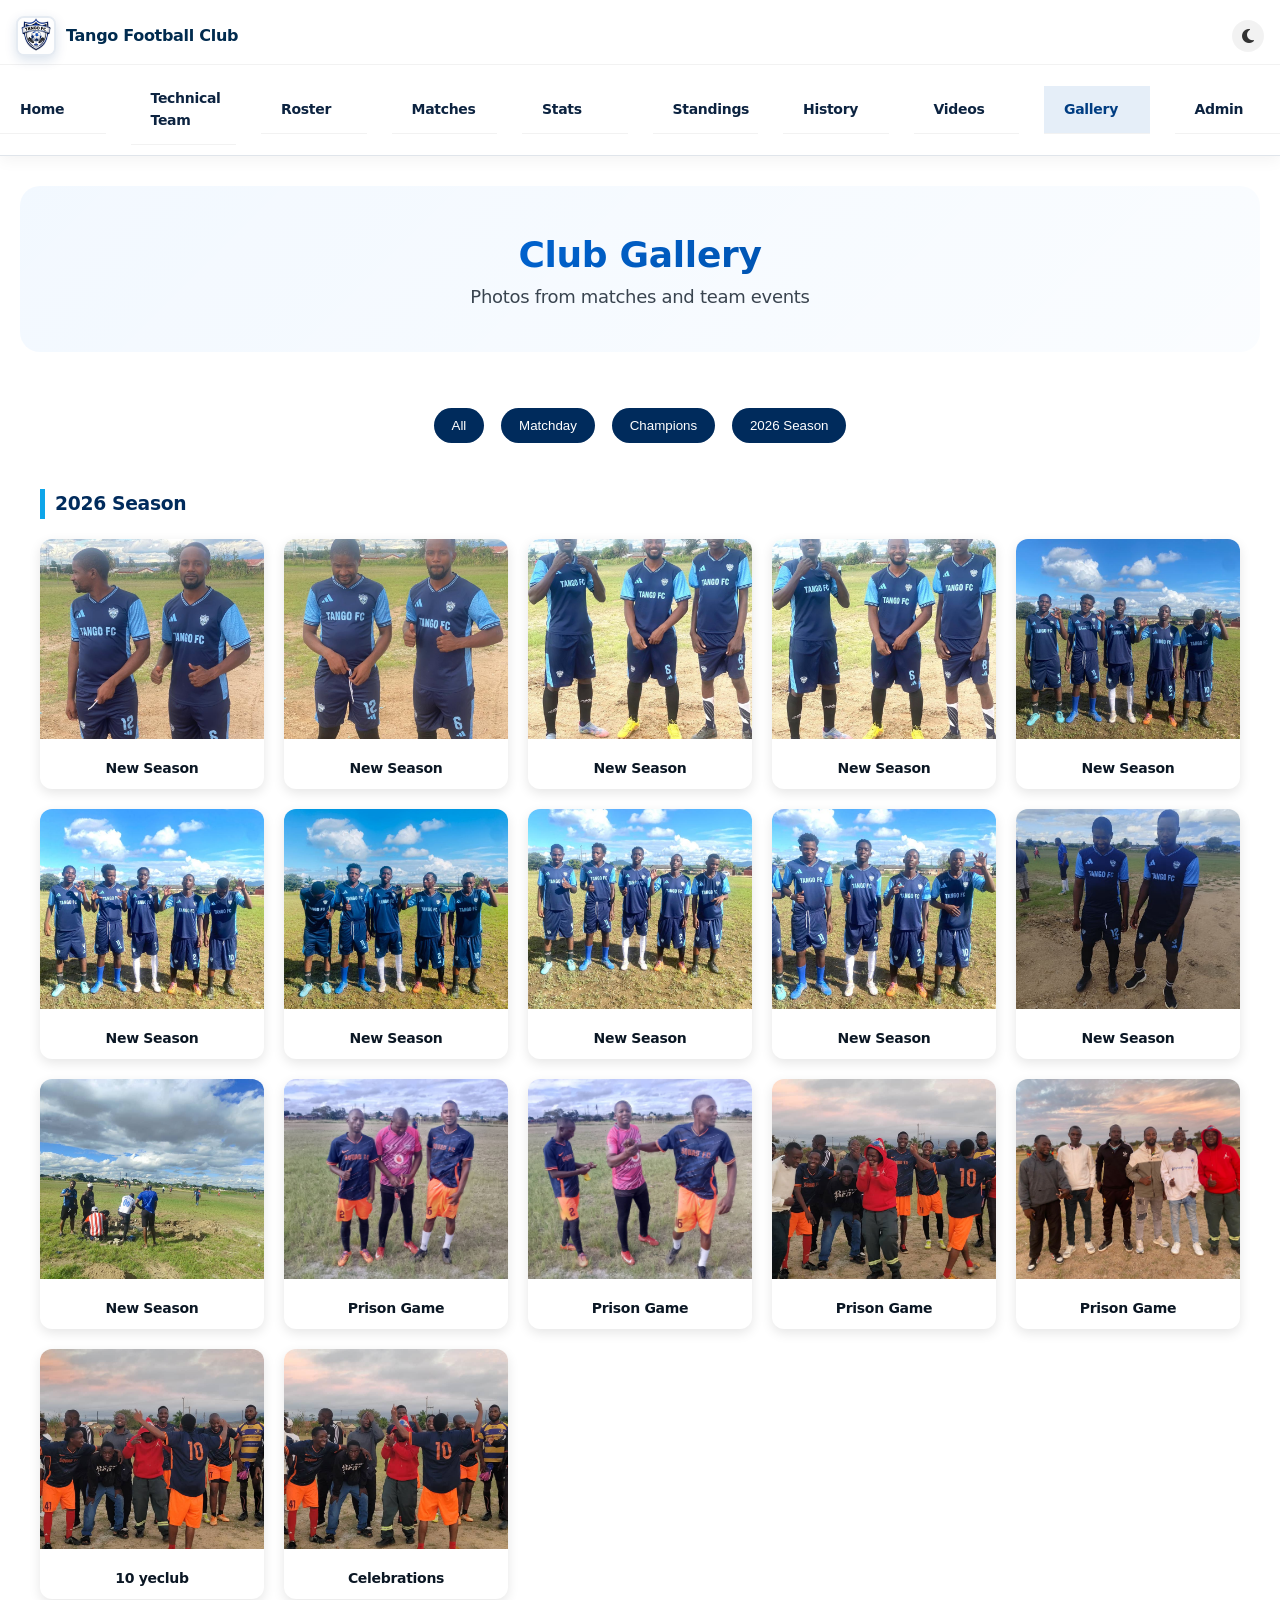
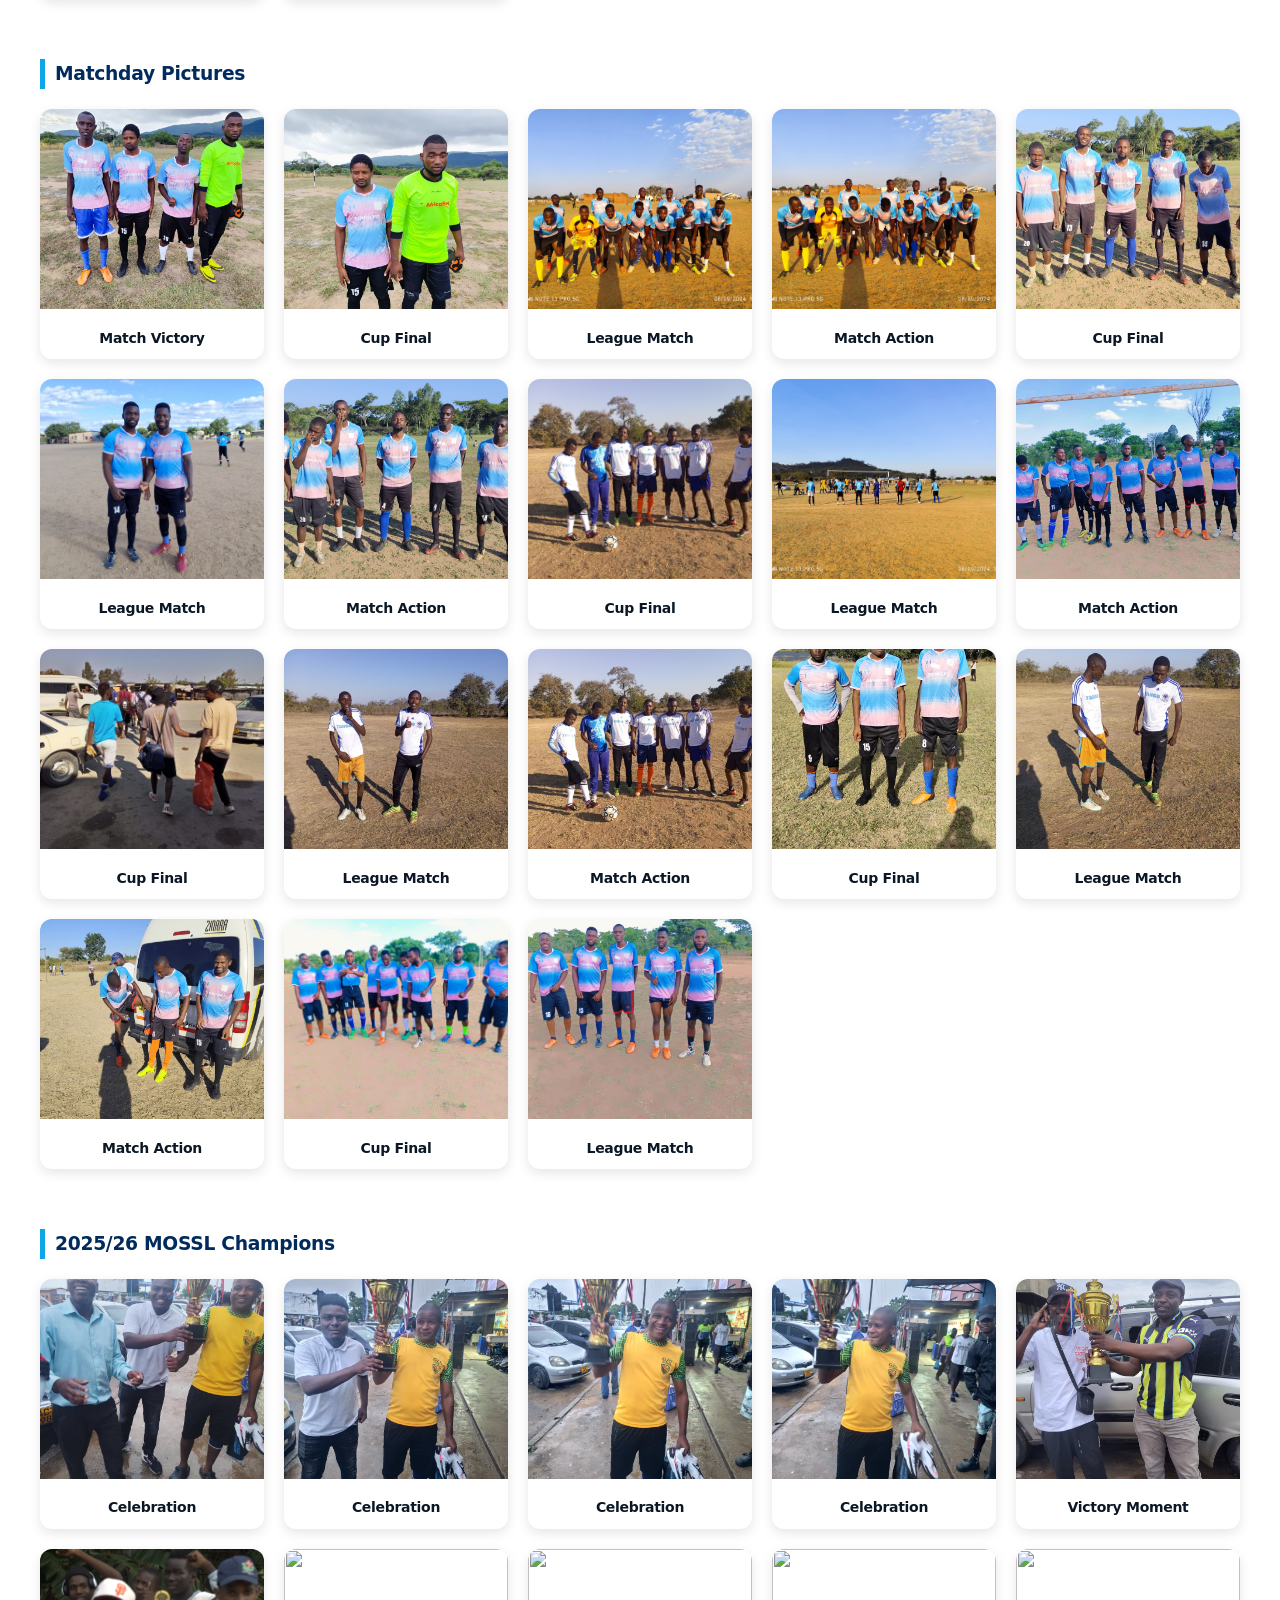
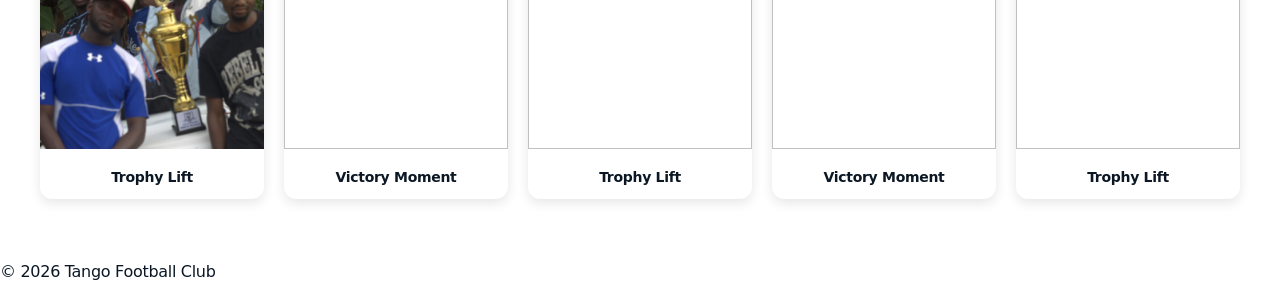
==== app/src/main/assets/gallery.html @ 0b10903d "add" ====
<!DOCTYPE html>
<html lang="en">
<head>
    <meta charset="UTF-8">
    <meta name="viewport" content="width=device-width, initial-scale=1.0, maximum-scale=1.0, user-scalable=no">
    <title>Gallery - Tango Football Club</title>
    <link rel="stylesheet" href="css/gallery.css">
    <link rel="stylesheet" href="https://cdnjs.cloudflare.com/ajax/libs/font-awesome/6.5.0/css/all.min.css">
</head>

<body>

<header>
    <div class="header-top">
        <div class="header-brand">
            <img src="images/tangoforces.jpg" alt="Tango Forces Logo" class="header-logo">
            <h1>Tango Football Club</h1>
        </div>
        <div class="header-actions">
            <button id="themeToggle" class="theme-btn" aria-label="Toggle Theme">
                <i class="fas fa-moon"></i>
            </button>
            <button class="mobile-menu-btn" id="mobileMenu">
                <i class="fas fa-bars"></i>
                <span>Menu</span>
            </button>
        </div>
    </div>

    <nav>
        <ul class="nav-links">
            <li><a href="index.html">Home</a></li>
            <li><a href="technical-team.html">Technical Team</a></li>
            <li><a href="roster.html">Roster</a></li>
            <li><a href="matches.html">Matches</a></li>
            <li><a href="stats.html">Stats</a></li>
            <li><a href="league-standings.html">Standings</a></li>
            <li><a href="history.html">History</a></li>
            <li><a href="videos.html">Videos</a></li>
            <li><a href="gallery.html" class="active">Gallery</a></li>
            <li><a href="admin.html">Admin</a></li>
        </ul>
    </nav>
</header>

<main>

    <!-- HERO SECTION (Matches Videos Style) -->
    <section class="page-hero">
        <h2>Club Gallery</h2>
        <p>Photos from matches and team events</p>
    </section>

    <!-- FILTER BUTTONS -->
    <div class="gallery-filters">
        <button onclick="filterGallery('all')">All</button>
        <button onclick="filterGallery('matchday')">Matchday</button>
        <button onclick="filterGallery('champions')">Champions</button>
        <button class="active" onclick="filterGallery('newseason')">2026 Season</button>
    </div>

    <!-- GALLERY -->
    <div class="gallery-container">

        <div class="subsection">
            <h3>2026 Season</h3>
            <div class="gallery-grid" id="newseasonPicturesGrid"></div>
        </div>

        <div class="subsection">
            <h3>Matchday Pictures</h3>
            <div class="gallery-grid" id="matchdayPicturesGrid"></div>
        </div>

        <div class="subsection">
            <h3>2025/26 MOSSL Champions</h3>
            <div class="gallery-grid" id="celebrationsPicturesGrid"></div>
        </div>

       

    </div>

    <!-- LIGHTBOX -->
    <div id="lightbox" class="lightbox">
        <span class="close-btn" onclick="closeLightbox()">✖</span>
        <img id="lightboxImage">
    </div>

</main>

<footer>
    <p>&copy; 2026 Tango Football Club</p>
</footer>

<script src="js/gallery.js"></script>
<script src="js/theme.js"></script>

</body>
</html>
---- app/src/main/assets/css/gallery.css ----
===== OFFLINE FONTS ===== */

/* INTER */
@font-face {
    font-family: 'Inter';
    src: url('assets/fonts/Inter-Regular.otf') format('opentype');
    font-weight: 400;
    font-style: normal;
    font-display: swap;
}

@font-face {
    font-family: 'Inter';
    src: url('assets/fonts/Inter-SemiBold.otf') format('opentype');
    font-weight: 600;
    font-style: normal;
    font-display: swap;
}

@font-face {
    font-family: 'Inter';
    src: url('assets/fonts/Inter-Bold.otf') format('opentype');
    font-weight: 700;
    font-style: normal;
    font-display: swap;
}

/* MONTSERRAT */
@font-face {
    font-family: 'Montserrat';
    src: url('assets/fonts/Montserrat-SemiBold.otf') format('opentype');
    font-weight: 600;
    font-style: normal;
    font-display: swap;
}

@font-face {
    font-family: 'Montserrat';
    src: url('assets/fonts/Montserrat-Bold.otf') format('opentype');
    font-weight: 700;
    font-style: normal;
    font-display: swap;
}
@import url("style.css");

:root {
    --font-base: 'Inter', system-ui, -apple-system, BlinkMacSystemFont, 'Segoe UI', sans-serif;
    --font-heading: 'Montserrat', system-ui, -apple-system, BlinkMacSystemFont, 'Segoe UI', sans-serif;

    --primary: #002b5c;
    --accent: #0ea5e9;
    --background: #ffffff;

    --header-bg: rgba(0, 43, 92, 0.95);
    --header-text: #ffffff;
    --nav-hover: rgba(14, 165, 233, 0.2);
}

/* DARK MODE */

body.dark-mode {
    --bg-color: #0f172a;
    --text-color: #f1f5f9;
    --card-bg: #1e293b;
    --goal-color: #22c55e;
    --yellow-card: #facc15;
    --red-card: #ef4444;
}

:root[data-theme="light"] {
    --bg-color: #ffffff;
    --text-color: #0b1724;
    --card-bg: #ffffff;
    --header-bg: #002b4f;
    --header-text: #ffffff;
    --nav-hover: #001f3a;
    --secondary-bg: #f0f4f8;
}

:root[data-theme="dark"] {
    --bg-color: #0b0f14;
    --text-color: #e6eef6;
    --card-bg: #0f1720;
    --header-bg: #00131f;
    --header-text: #e6eef6;
    --nav-hover: #003a66;
    --secondary-bg: #0b1220;
}

* {
    box-sizing: border-box;
    margin: 0;
    padding: 0;
}


/* ===============================
   HEADER + NAV (FIXED)
=================================*/
/* ========== HEADER / NAVIGATION ========== */
header {
    position: sticky;
    z-index: 1000;
    top: 0;
    background-color: #ffffff;
    color: #0c2340;
    border-bottom: 1px solid rgba(0, 45, 90, 0.12);
    box-shadow: 0 4px 15px rgba(0, 0, 0, 0.05);
    padding-top: max(8px, env(safe-area-inset-top));
}
nav {
    width: 100%;
}

[data-theme="dark"] header {
    background-color: var(--header-bg);
    color: var(--header-text);
}

.header-top {
    display: flex;
    justify-content: space-between;
    width: 100%;
    max-width: 1300px;
    margin: 0 auto;
    padding: 8px 16px;
    gap: 12px;
}

.header-brand {
    display: flex;
    align-items: center;
    gap: 10px;
}

.header-logo {
    width: 40px;
    height: 40px;
    border-radius: 8px;
    object-fit: cover;
    box-shadow: 0 4px 12px rgba(0, 61, 130, 0.15);
    border: 2px solid rgba(0, 61, 130, 0.1);
}

.header-top h1 {
    font-size: 16px;
    font-weight: 700;
    color: #002b4f;
    margin: 0;
}

[data-theme="dark"] .header-top h1 {
    color: #ffffff;
}

.header-actions {
    display: flex;
    align-items: center;
    gap: 8px;
}

/* Mobile Menu Button */
.mobile-menu-btn {
    display: none;
    background: #003d82;
    color: #fff;
    border: none;
    padding: 6px 10px;
    border-radius: 6px;
    cursor: pointer;
    font-size: 18px;
}

.mobile-menu-btn span {
    font-size: 12px;
    font-weight: 600;
    font-family: var(--font-heading);
}

.mobile-menu-btn:hover {
    background: #005cb8;
}

/* Navigation Links */
nav {
    width: 100%;
    background: #ffffff;
    border-top: 1px solid rgba(0,0,0,0.05);
}

[data-theme="dark"] nav {
    background: var(--header-bg);
}

.nav-links {
    display: flex;
        justify-content: center;
        align-items: center;
        gap: 25px;
        list-style: none;
        padding: 10px 0;
        margin: 0;
    }

.nav-links.show {
    display: flex;
}

.nav-links li {
    width: 100%;
    border-bottom: 1px solid rgba(0,0,0,0.05);
}

.nav-links li a {
    text-decoration: none;
    color: #0c2340;
    padding: 12px 20px;
    display: block;
    font-size: 14px;
    font-weight: 600;
    transition: all 0.2s ease;
}

[data-theme="dark"] .nav-links li a {
    color: #e6eef6;
}

.nav-links li a:hover,
.nav-links li a.active {
    background: rgba(0, 92, 184, 0.1);
    color: #003d82;
}

[data-theme="dark"] .nav-links li a:hover,
[data-theme="dark"] .nav-links li a.active {
    background: var(--nav-hover);
    color: #ffffff;
}

/* Theme Toggle Button */
.theme-btn {
    background: rgba(0, 0, 0, 0.05);
    border: none;
    color: #333;
    padding: 6px;
    border-radius: 50%;
    cursor: pointer;
    font-size: 1rem;
    transition: all 0.3s ease;
    display: flex;
    align-items: center;
    justify-content: center;
    width: 32px;
    height: 32px;
}

[data-theme="dark"] .theme-btn {
    color: white;
    background: rgba(255, 255, 255, 0.1);
}
body {
    font-family: var(--font-base);
    line-height: 1.6;
    text-rendering: optimizeLegibility;
    -webkit-font-smoothing: antialiased;

    transition: background-color 0.3s, color 0.3s;
    letter-spacing: -0.3px;

    color: var(--text-color);
    background-color: var(--bg-color);
}

h1, h2, h3, h4, h5, h6 {
    font-family: var(--font-heading);
}
/* ===============================
   PAGE HERO
=================================*/


/* ===============================
   PAGE HERO
=================================*/

.page-hero {
    margin: 30px 20px 50px 20px;
    padding: 40px 20px;

    text-align: center;

    border-radius: 20px;
    background: linear-gradient(135deg, rgba( 0, 123, 255, 0.05) 0%, rgba( 0, 123, 255, 0.02) 100%);
}

.page-hero h2 {
    font-size: 36px;
    font-weight: 700;

    background: linear-gradient(135deg, #007aff, #003d82);
    -webkit-background-clip: text;
    -webkit-text-fill-color: transparent;
}
.page-hero p {
    font-size: 18px;
    font-weight: 500;

    opacity: 0.8;
    color: var(--text-color);
}

/* ===============================
   FILTER BUTTONS
=================================*/

.gallery-filters {
    text-align: center;
    margin: 20px 0 40px;
}

.gallery-filters button {
    background: var(--primary);
    color: white;
    border: none;
    padding: 10px 18px;
    margin: 6px;
    border-radius: 25px;
    cursor: pointer;
    transition: 0.3s ease;
}

.gallery-filters button:hover,
.gallery-filters button.active {
    background: var(--accent);
}

/* ===============================
   GALLERY GRID
=================================*/

.gallery-container {
    width: 95%;
    max-width: 1200px;
    margin: auto;
}

.subsection {
    margin-bottom: 60px;
}

.subsection h3 {
    border-left: 5px solid var(--accent);
    padding-left: 10px;
    margin-bottom: 20px;
    color: var(--primary);
}

.gallery-grid {
    display: grid;
    grid-template-columns: repeat(auto-fill, minmax(220px, 1fr));
    gap: 20px;
}

/* ===============================
   GALLERY ITEMS
=================================*/

.gallery-item {
    background: white;
    border-radius: 12px;
    overflow: hidden;
    box-shadow: 0 4px 12px rgba(0,0,0,0.1);
    transition: 0.3s ease;
    text-align: center;
}

.gallery-item:hover {
    transform: scale(1.05);
}

.gallery-item img {
    width: 100%;
    height: 200px;
    object-fit: cover;
    cursor: pointer;
}

.gallery-item p {
    padding: 10px;
    font-weight: 600;
    font-size: 14px;
}

/* ===============================
   LIGHTBOX
=================================*/

.lightbox {
    display: none;
    position: fixed;
    z-index: 2000;
    top: 0;
    left: 0;
    width: 100%;
    height: 100%;
    background: rgba(0,0,0,0.95);
    justify-content: center;
    align-items: center;
}

.lightbox img {
    max-width: 90%;
    max-height: 85%;
    border-radius: 10px;
}

/* CLOSE BUTTON */

.close-btn {
    position: absolute;
    top: 20px;
    right: 30px;
    font-size: 30px;
    color: white;
    cursor: pointer;
}

.close-btn:hover {
    color: var(--accent);
}

/* ===============================
   RESPONSIVE
=================================*/

/* ===============================
   MOBILE NAV
=================================*/

@media (max-width: 768px) {

    .mobile-menu-btn {
        display: flex;
        align-items: center;
        gap: 5px;
    }

    .nav-links {
        display: none;
        flex-direction: column;
        width: 100%;
        background: #ffffff;
        border-top: 1px solid rgba(0,0,0,0.08);
    }

    .nav-links.show {
        display: flex;
    }

    .nav-links li {
        width: 100%;
        border-bottom: 1px solid rgba(0,0,0,0.08);
    }

    .nav-links li a {
        display: block;
        padding: 12px 20px;
    }
}

@media (max-width: 480px) {
    nav ul {
        gap: 8px;
    }

    nav a,
    nav ul li a {
        font-size: 11px;
        padding: 4px 7px;
    }

    .page-hero h2 {
        font-size: 22px;
    }

    .page-hero p {
        font-size: 14px;
    }

    .gallery-grid {
        grid-template-columns: repeat(auto-fill, minmax(140px, 1fr));
        gap: 10px;
    }
}

@media (min-width: 992px) {
    nav ul {
        flex-wrap: nowrap;
    }

    nav ul li {
        flex: 0 1 auto;
        min-width: 0;
        max-width: none;
    }
}
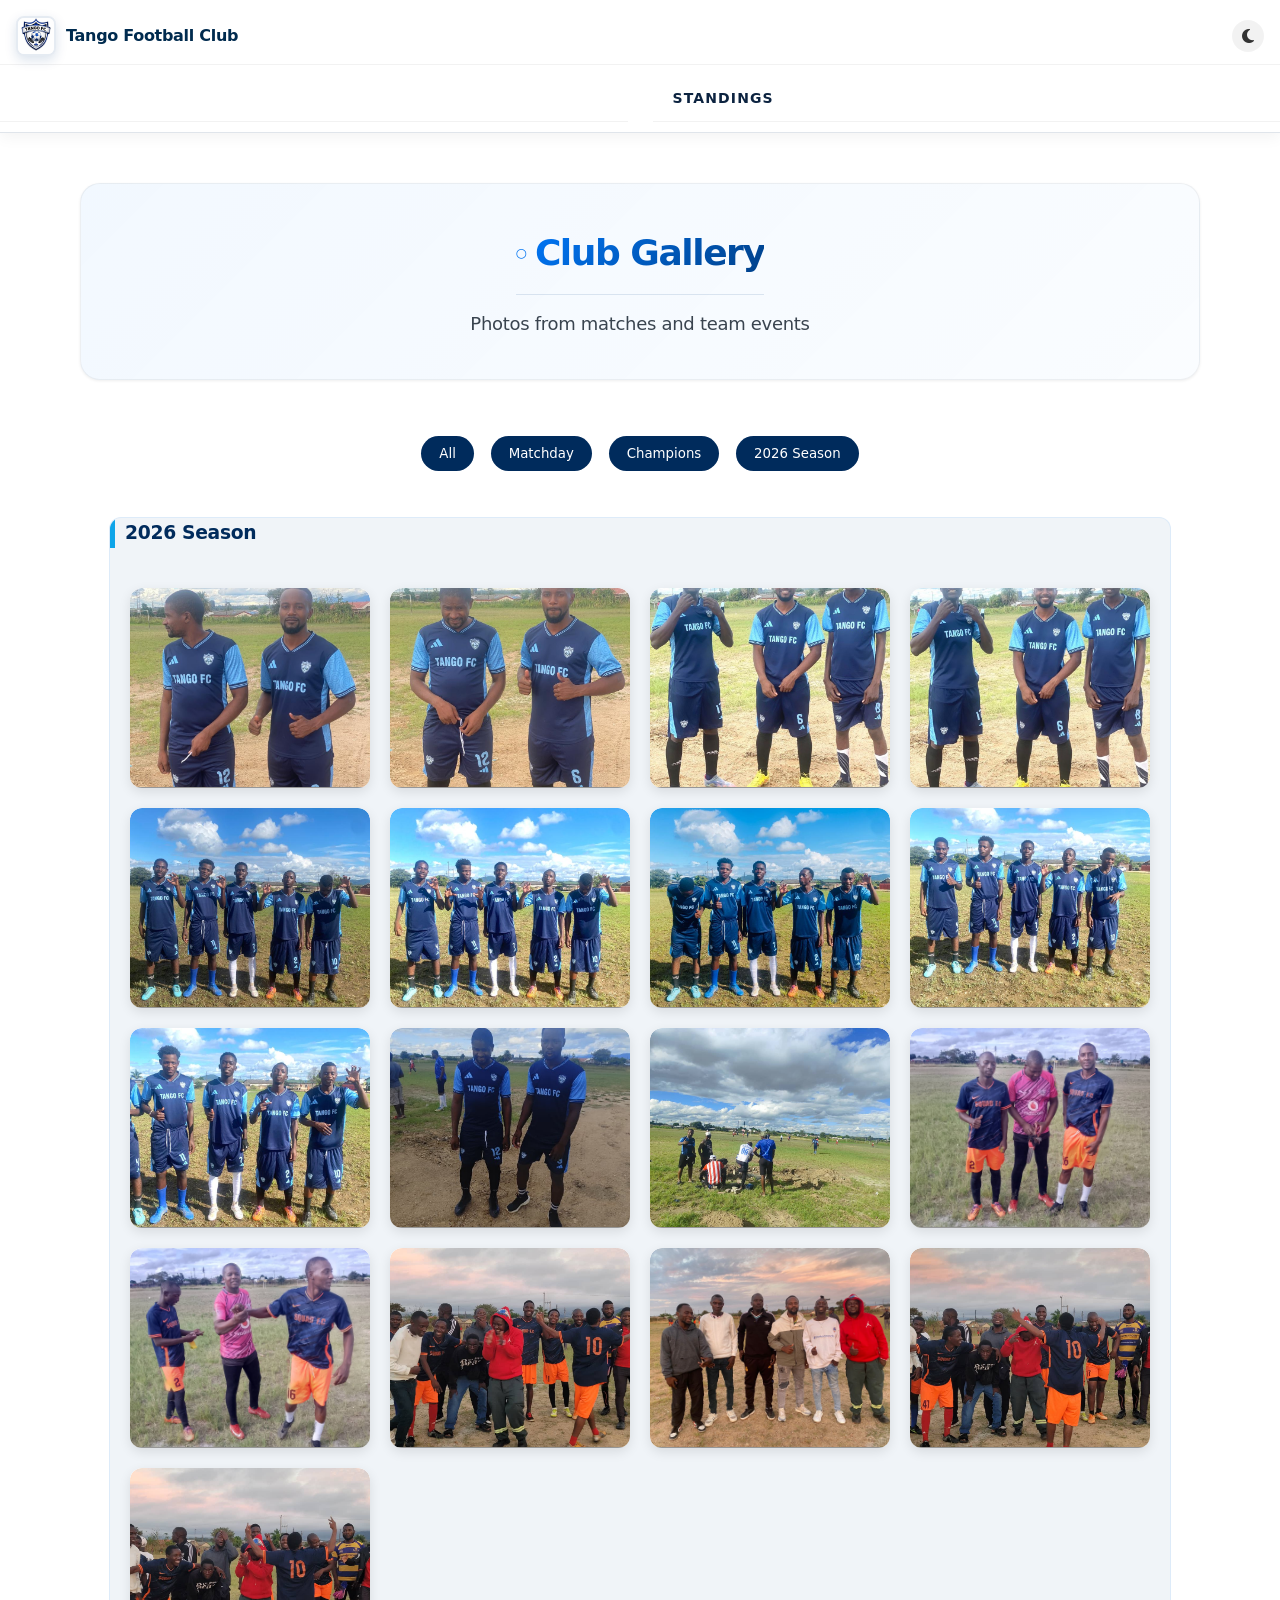
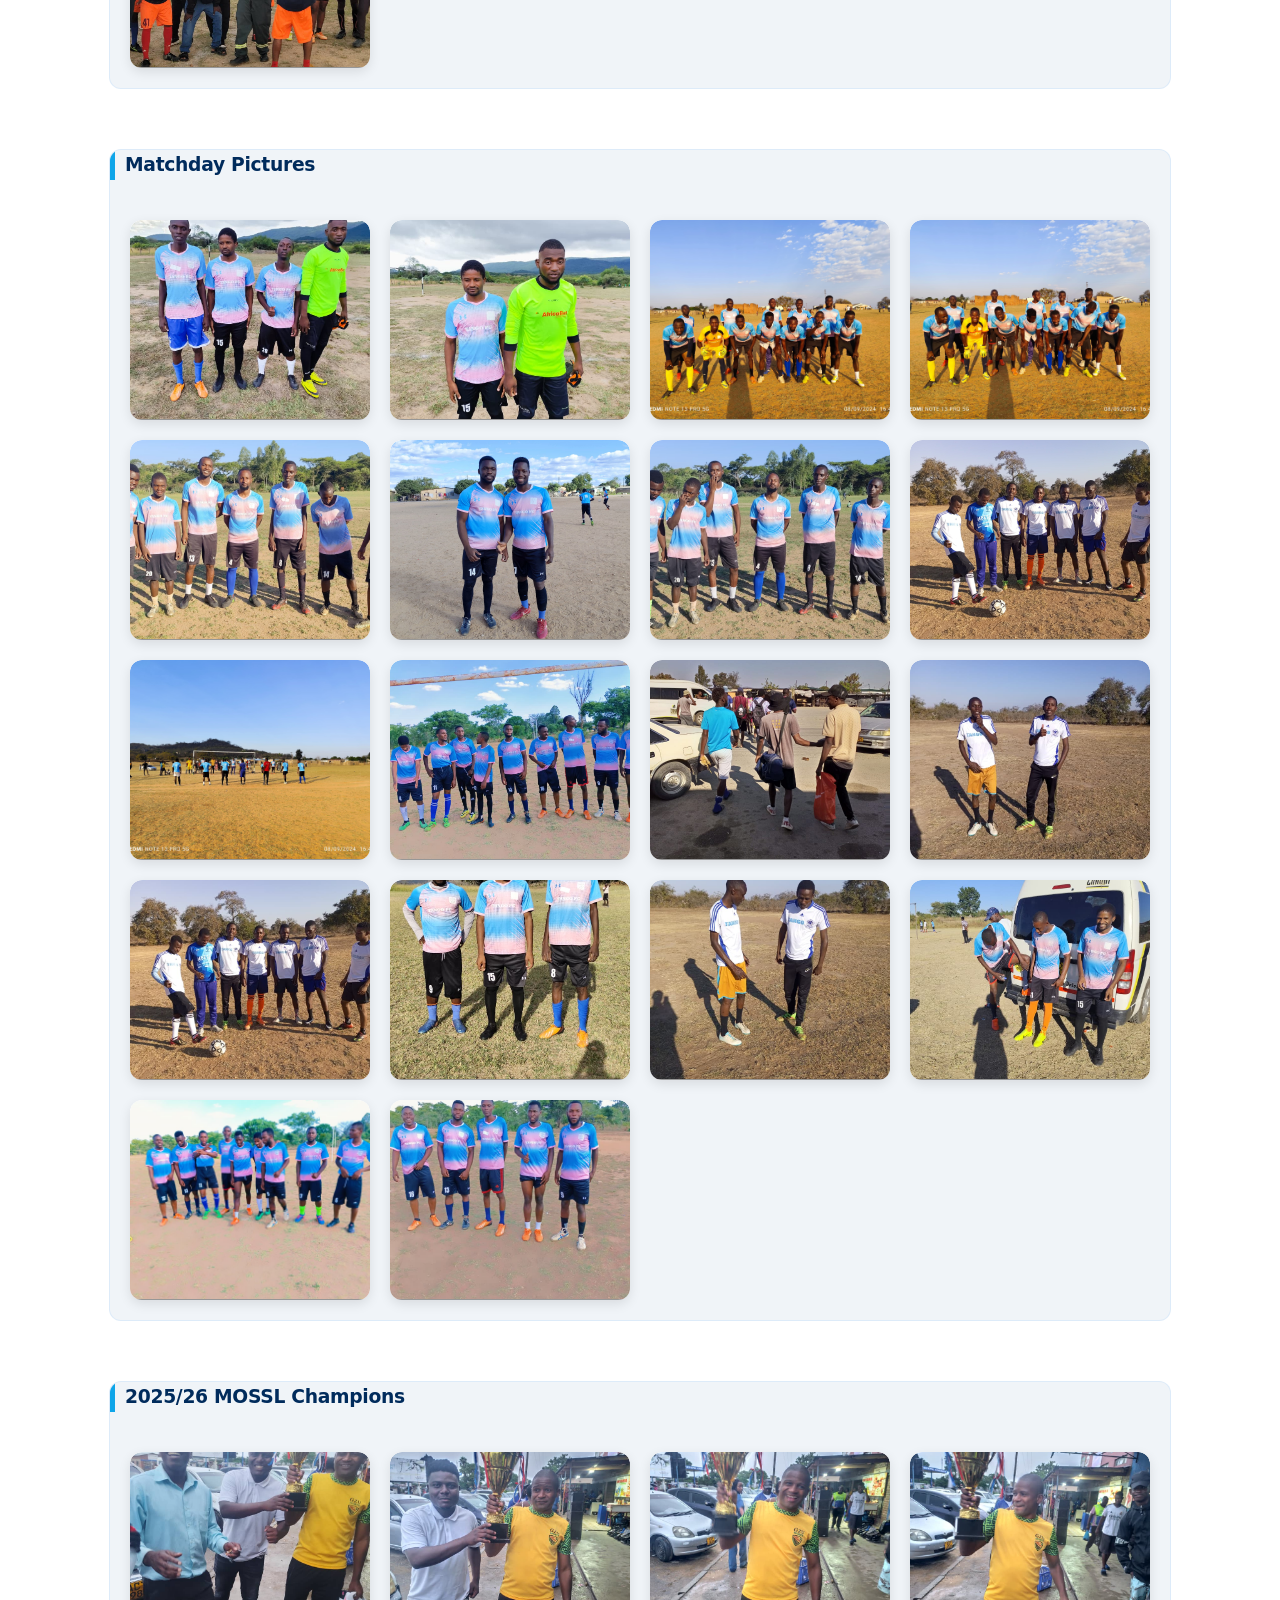
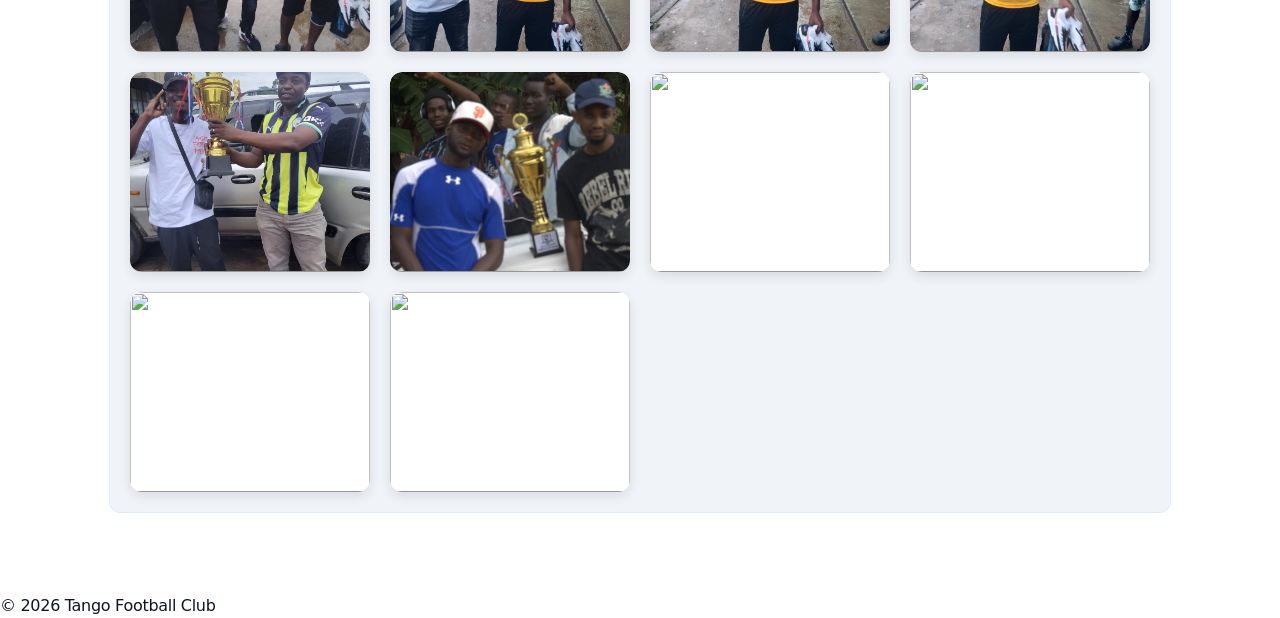
==== commit 0b20d522: "up" ====
--- a/app/src/main/assets/gallery.html
+++ b/app/src/main/assets/gallery.html
@@ -4,6 +4,7 @@
     <meta charset="UTF-8">
     <meta name="viewport" content="width=device-width, initial-scale=1.0, maximum-scale=1.0, user-scalable=no">
     <title>Gallery - Tango Football Club</title>
+    <link rel="stylesheet" href="css/style.css">
     <link rel="stylesheet" href="css/gallery.css">
     <link rel="stylesheet" href="https://cdnjs.cloudflare.com/ajax/libs/font-awesome/6.5.0/css/all.min.css">
 </head>
--- a/app/src/main/assets/css/style.css
+++ b/app/src/main/assets/css/style.css
@@ -0,0 +1,6277 @@
+/* ========== THEME / COLORS ========== */
+@import url('https://fonts.googleapis.com/css2?family=Inter:wght@400;500;600;700;800&family=Montserrat:wght@500;600;700;800&display=swap');
+
+:root {
+    --font-base: 'Inter', system-ui, -apple-system, BlinkMacSystemFont, 'Segoe UI', sans-serif;
+    --font-heading: 'Montserrat', system-ui, -apple-system, BlinkMacSystemFont, 'Segoe UI', sans-serif;
+    --bg-color: #ffffff;
+    --text-color: #111;
+    --card-bg: #ffffff;
+    --goal-color: #0a7d33;
+    --yellow-card: #b38b00;
+    --red-card: #c62828;
+}
+
+/* DARK MODE */
+
+body.dark-mode {
+    --bg-color: #0f172a;
+    --text-color: #f1f5f9;
+    --card-bg: #1e293b;
+    --goal-color: #22c55e;
+    --yellow-card: #facc15;
+    --red-card: #ef4444;
+}
+
+:root[data-theme="light"] {
+    --bg-color: #ffffff;
+    --text-color: #0b1724;
+    --card-bg: #ffffff;
+    --header-bg: #002b4f;
+    --header-text: #ffffff;
+    --nav-hover: #001f3a;
+    --secondary-bg: #f0f4f8;
+}
+
+:root[data-theme="dark"] {
+    --bg-color: #0b0f14;
+    --text-color: #e6eef6;
+    --card-bg: #0f1720;
+    --header-bg: #00131f;
+    --header-text: #e6eef6;
+    --nav-hover: #003a66;
+    --secondary-bg: #0b1220;
+}
+
+/* ========== RESET / BASE STYLES ========== */
+* {
+    box-sizing: border-box;
+    margin: 0;
+    padding: 0;
+}
+
+html {
+    scroll-behavior: smooth;
+}
+
+body {
+    font-family: var(--font-base);
+    line-height: 1.6;
+    text-rendering: optimizeLegibility;
+    -webkit-font-smoothing: antialiased;
+
+    transition: background-color 0.3s, color 0.3s;
+    letter-spacing: -0.3px;
+
+    color: var(--text-color);
+    background-color: var(--bg-color);
+}
+
+h1, h2, h3, h4, h5, h6 {
+    font-family: var(--font-heading);
+}
+
+section h2,
+.page-hero h2,
+.hero-content h2,
+.standings-header h2,
+.gallery-hero h2 {
+    font-family: var(--font-heading);
+    letter-spacing: -0.04em;
+}
+
+button,
+.btn-primary,
+.btn-secondary,
+.filter-btn,
+.admin-tab-btn,
+.logout-btn {
+    font-family: var(--font-heading);
+}
+
+img,
+picture,
+video,
+iframe {
+    max-width: 100%;
+    height: auto;
+    display: block;
+}
+
+/* Hamburger Menu Toggle */
+.mobile-menu-btn {
+    display: none;
+    font-size: 18px;
+    background: #003d82;
+    border: none;
+    cursor: pointer;
+    color: #ffffff;
+    padding: 6px 10px;
+    border-radius: 8px;
+    transition: all 0.2s ease;
+    align-items: center;
+    gap: 6px;
+}
+
+.mobile-menu-btn span {
+    font-size: 14px;
+    font-weight: 600;
+    font-family: var(--font-heading);
+}
+
+.mobile-menu-btn:hover {
+    background: #005cb8;
+}
+
+/* ========== HEADER / NAVIGATION ========== */
+header {
+    position: sticky;
+    z-index: 100;
+    top: 0;
+
+    background-color: #ffffff;
+    color: #0c2340;
+    border-bottom: 1px solid rgba(0, 45, 90, 0.12);
+    box-shadow: 0 10px 30px rgba(15, 44, 90, 0.05);
+}
+
+.header-top {
+    display: flex;
+    align-items: center;
+    justify-content: space-between;
+    width: 100%;
+    max-width: 1300px;
+    margin: 0 auto;
+    padding: 14px 24px;
+    gap: 24px;
+}
+
+.header-brand {
+    display: flex;
+    align-items: center;
+    gap: 14px;
+}
+
+.header-logo,
+.hero-logo {
+    width: 44px;
+    height: 44px;
+    border-radius: 12px;
+    object-fit: cover;
+}
+
+.hero-logo {
+    width: 42px;
+    height: 42px;
+    vertical-align: middle;
+}
+
+.brand {
+    display: inline-flex;
+    align-items: center;
+    gap: 12px;
+    text-decoration: none;
+    color: #002b4f;
+    font-family: var(--font-heading);
+    font-size: 16px;
+    font-weight: 800;
+    letter-spacing: 0.08em;
+    text-transform: uppercase;
+}
+
+.brand-logo {
+    width: 40px;
+    height: 40px;
+    display: inline-flex;
+    align-items: center;
+    justify-content: center;
+    border-radius: 50%;
+    background: linear-gradient(135deg, #003d82 0%, #005cb8 100%);
+    color: #ffffff;
+    font-size: 18px;
+    font-weight: 700;
+}
+
+.header-top h1 {
+    font-size: 20px;
+    font-weight: 600;
+}
+
+.header-actions {
+    display: flex;
+    align-items: center;
+    gap: 10px;
+}
+
+.theme-btn {
+    background: rgba(0, 0, 0, 0.05);
+    border: none;
+    color: var(--text-color);
+    padding: 6px;
+    border-radius: 50%;
+    cursor: pointer;
+    font-size: 1rem;
+    transition: all 0.3s ease;
+    display: flex;
+    align-items: center;
+    justify-content: center;
+    width: 34px;
+    height: 34px;
+}
+
+[data-theme="dark"] .theme-btn {
+    color: white;
+    background: rgba(255, 255, 255, 0.1);
+}
+
+nav {
+    padding: 0;
+}
+
+.nav-links {
+    list-style: none;
+    display: flex;
+    flex-wrap: nowrap;
+    justify-content: center;
+    align-items: center;
+    gap: 18px;
+    padding: 0;
+    margin: 0;
+    overflow-x: auto;
+    white-space: nowrap;
+    -webkit-overflow-scrolling: touch;
+}
+
+.nav-links li {
+    flex: 0 0 auto;
+}
+
+.nav-links li a {
+    text-decoration: none;
+    color: #0c2340;
+    padding: 10px 16px;
+    display: block;
+    border-radius: 999px;
+    transition: background-color 0.25s ease, color 0.25s ease;
+}
+
+nav ul {
+    display: flex;
+    flex-wrap: nowrap;
+    justify-content: center;
+    overflow-x: auto;
+    -webkit-overflow-scrolling: touch;
+
+    max-width: 1300px;
+    margin: 0;
+    padding: 0;
+
+    list-style: none;
+    gap: 18px;
+}
+
+nav ul li {
+    flex: 0 0 auto;
+}
+
+nav a {
+    font-family: var(--font-heading);
+    font-size: 13px;
+    font-weight: 700;
+    letter-spacing: 0.08em;
+    text-transform: uppercase;
+
+    position: relative;
+    padding: 10px 16px;
+    transition: all 0.25s ease;
+    text-decoration: none;
+    color: #0c2340;
+    border-radius: 999px;
+}
+
+nav a:hover,
+nav a.active,
+.nav-links li a:hover,
+.nav-links li a.active {
+    color: #003d82;
+    background-color: rgba(0, 92, 184, 0.10);
+}
+
+nav a:hover,
+nav a.active {
+    color: #ffffff;
+    background-color: var(--nav-hover);
+}
+
+nav a.active::after {
+    position: absolute;
+    right: 12px;
+    bottom: -8px;
+    left: 12px;
+
+    height: 3px;
+
+    content: '';
+
+    border-radius: 2px;
+    background-color: #ffffff;
+}
+
+
+
+/* ========== PAGE LAYOUT ========== */
+main {
+    max-width: 1200px;
+    margin: 0 auto;
+    padding: 20px;
+}
+
+/* ========== HERO SECTION ========== */
+.hero {
+    margin: 20px 0;
+    padding: 100px 40px;
+
+    text-align: center;
+
+    color: white;
+    border-radius: 20px;
+    background: linear-gradient(135deg, #003d82 0%, #005cb8 100%);
+    box-shadow: 0 10px 40px rgba(0, 61, 130, 0.3);
+}
+
+.hero-content h2 {
+    font-size: 48px;
+    font-weight: 700;
+
+    margin-bottom: 10px;
+
+    letter-spacing: -1px;
+}
+
+.hero-content p {
+    font-size: 20px;
+    font-weight: 400;
+
+    opacity: 0.95;
+}
+
+section {
+    margin: 30px 0;
+    padding: 25px;
+
+    transition: box-shadow 0.3s ease;
+    animation: fadeIn 0.6s ease-out;
+
+    border: 1px solid rgba(0, 0, 0, 0.05);
+    border-radius: 12px;
+    background-color: var(--card-bg);
+    box-shadow: 0 1px 3px rgba(0, 0, 0, 0.07);
+}
+
+section:hover {
+    box-shadow: 0 4px 12px rgba(0, 0, 0, 0.1);
+}
+
+section h2 {
+    font-size: 28px;
+    font-weight: 700;
+
+    margin-bottom: 15px;
+    padding-bottom: 12px;
+
+    letter-spacing: -0.5px;
+
+    color: #003d82;
+    border-bottom: 1px solid rgba(0, 61, 130, 0.12);
+    display: inline-flex;
+    align-items: center;
+    gap: 0.6rem;
+}
+
+section h2::before {
+    content: '\25CB';
+    color: #007aff;
+    font-size: 0.8rem;
+    line-height: 1;
+}
+
+.featured-players {
+    margin: 60px 0;
+}
+
+.featured-players h2 {
+    font-size: 32px;
+
+    margin-bottom: 50px;
+
+    text-align: center;
+}
+
+/* ========== PLAYER CUBE / ROSTER SECTION ========== */
+.players-cube-grid {
+    display: grid;
+
+    margin-top: 30px;
+    padding: 20px;
+
+    grid-template-columns: repeat(auto-fit, minmax( 250px, 1fr) );
+    gap: 40px;
+}
+
+.player-cube-wrapper {
+    position: relative;
+
+    display: flex;
+    align-items: center;
+    justify-content: center;
+
+    height: 320px;
+
+    animation: fadeInUp 0.8s ease-out backwards;
+
+    perspective: 1200px;
+}
+
+.player-cube-wrapper:nth-child(1) {
+    animation-delay: 0.1s;
+}
+
+.player-cube-wrapper:nth-child(2) {
+    animation-delay: 0.2s;
+}
+
+.player-cube-wrapper:nth-child(3) {
+    animation-delay: 0.3s;
+}
+
+.player-cube-wrapper:nth-child(4) {
+    animation-delay: 0.4s;
+}
+
+.player-cube-wrapper:nth-child(5) {
+    animation-delay: 0.5s;
+}
+
+.player-cube-wrapper:nth-child(6) {
+    animation-delay: 0.6s;
+}
+
+@keyframes fadeInUp {
+
+from {
+    transform: translateY(30px);
+
+    opacity: 0;
+}
+
+to {
+    transform: translateY(0);
+
+    opacity: 1;
+}
+
+}
+
+.player-cube {
+    position: relative;
+
+    width: 260px;
+    height: 260px;
+
+    cursor: pointer;
+    transition: all 0.3s ease;
+    animation: gentleRotate 20s infinite linear;
+
+    transform-style: preserve-3d;
+}
+
+@keyframes gentleRotate {
+
+0% {
+    transform: rotateY(0deg);
+}
+
+25% {
+    transform: rotateY(90deg);
+}
+
+50% {
+    transform: rotateY(180deg);
+}
+
+75% {
+    transform: rotateY(270deg);
+}
+
+100% {
+    transform: rotateY(360deg);
+}
+
+}
+
+.player-cube-wrapper:hover .player-cube {
+    transform: scale(1.05);
+    animation-play-state: paused;
+}
+
+.player-cube-wrapper:hover {
+    z-index: 10;
+}
+
+.cube-face {
+    font-family: -apple-system, BlinkMacSystemFont, 'Segoe UI', sans-serif;
+
+    position: absolute;
+
+    display: flex;
+    align-items: center;
+    justify-content: center;
+
+    width: 260px;
+    height: 260px;
+
+    transition: all 0.3s ease;
+
+    color: #1d1d1f;
+    border: 2px solid rgba(0, 123, 255, 0.1);
+    border-radius: 20px;
+    background: linear-gradient(135deg, #ffffff 0%, #f8f9fa 50%, #e9ecef 100%);
+    box-shadow: 0 20px 60px rgba(0, 0, 0, 0.1) , inset 0 2px 0 rgba( 255, 255, 255, 0.8) , inset 0 -2px 4px rgba( 0, 0, 0, 0.05);
+
+    backface-visibility: hidden;
+}
+
+.player-cube-wrapper:hover .cube-face {
+    box-shadow: 0 30px 80px rgba(0, 123, 255, 0.15) , inset 0 2px 0 rgba( 255, 255, 255, 0.9) , inset 0 -2px 4px rgba( 0, 0, 0, 0.03);
+}
+
+.front-face {
+    transform: translateZ(130px);
+}
+
+.back-face {
+    transform: rotateY(180deg) translateZ( 130px);
+}
+
+.right-face {
+    transform: rotateY(90deg) translateZ( 130px);
+}
+
+.left-face {
+    transform: rotateY(270deg) translateZ( 130px);
+}
+
+/* Cube Face Content Styling */
+
+.cube-face-content {
+    display: flex;
+    align-items: center;
+    flex-direction: column;
+    justify-content: center;
+
+    width: 100%;
+    height: 100%;
+    padding: 20px;
+
+    text-align: center;
+}
+
+.cube-face-content h3 {
+    font-size: 22px;
+    font-weight: 700;
+
+    margin-bottom: 12px;
+
+    color: #1d1d1f;
+    text-shadow: 0 1px 2px rgba(0, 0, 0, 0.1);
+}
+
+.cube-face-content h4 {
+    font-size: 16px;
+    font-weight: 600;
+
+    margin-bottom: 15px;
+
+    letter-spacing: 0.5px;
+    text-transform: uppercase;
+
+    opacity: 0.8;
+    color: #6c757d;
+}
+
+.cube-face-content .jersey {
+    font-size: 16px;
+    font-weight: 500;
+
+    display: inline-block;
+
+    margin-top: 8px;
+    padding: 4px 8px;
+
+    opacity: 0.7;
+    color: #6c757d;
+    border-radius: 8px;
+    background: rgba(0, 123, 255, 0.1);
+}
+
+.player-passport-photo {
+    width: 80px;
+    height: 80px;
+    margin-bottom: 15px;
+
+    transition: all 0.3s ease;
+
+    border: 3px solid rgba(0, 123, 255, 0.2);
+    border-radius: 50%;
+    box-shadow: 0 4px 12px rgba(0, 0, 0, 0.15);
+
+    object-fit: cover;
+}
+
+.match-status {
+    font-size: 0.9rem;
+
+    margin-top: 6px;
+
+    color: var(--text-color);
+}
+
+.status-tag {
+    font-size: 0.75rem;
+    font-weight: 700;
+
+    display: inline-block;
+
+    padding: 4px 8px;
+
+    color: white;
+    border-radius: 12px;
+}
+
+.status-upcoming {
+    background: #007aff;
+}
+
+.status-postponed {
+    background: #ff8c00;
+}
+
+.status-played {
+    background: #28a745;
+}
+
+.btn-action {
+    margin: 0 6px;
+    padding: 6px 10px;
+
+    cursor: pointer;
+
+    border: 1px solid rgba(0, 0, 0, 0.08);
+    border-radius: 8px;
+    background: var(--card-bg);
+}
+
+.player-cube-wrapper:hover .player-passport-photo {
+    transform: scale(1.05);
+
+    border-color: #007aff;
+    box-shadow: 0 6px 20px rgba(0, 123, 255, 0.3);
+}
+
+.cube-face-content .nickname-text {
+    font-size: 16px;
+    font-weight: 600;
+    font-style: italic;
+
+    margin-top: 8px;
+
+    color: #007aff;
+    text-shadow: 0 1px 2px rgba(0, 123, 255, 0.2);
+}
+
+.cube-face-content .position-text {
+    font-size: 20px;
+    font-weight: 700;
+
+    margin-bottom: 12px;
+
+    color: #1d1d1f;
+}
+
+
+
+/* Front Face Styling */
+
+.player-front-content {
+    width: 100%;
+
+    text-align: center;
+}
+
+.player-image-large {
+    font-size: 60px;
+
+    display: block;
+
+    margin-bottom: 10px;
+}
+
+.player-front-content h3 {
+    font-size: 20px;
+    font-weight: 700;
+
+    margin-bottom: 8px;
+
+    letter-spacing: -0.5px;
+}
+
+.jersey {
+    font-size: 14px;
+    font-weight: 500;
+
+    opacity: 0.9;
+}
+
+/* Back Face Styling */
+
+.player-stats-large {
+    width: 100%;
+    padding: 20px;
+
+    text-align: center;
+}
+
+.player-stats-large h4 {
+    font-size: 16px;
+    font-weight: 600;
+
+    margin-bottom: 15px;
+
+    opacity: 0.95;
+}
+
+.stat-item {
+    display: flex;
+    justify-content: space-between;
+
+    margin-bottom: 12px;
+    padding: 8px 0;
+
+    border-bottom: 1px solid rgba(0, 0, 0, 0.08);
+}
+
+.stat-label {
+    font-size: 12px;
+    font-weight: 500;
+
+    text-transform: uppercase;
+
+    opacity: 0.7;
+    color: #86868b;
+}
+
+.stat-value {
+    font-size: 20px;
+    font-weight: 700;
+
+    color: #1d1d1f;
+}
+
+/* Right Face Styling */
+
+.player-position-large {
+    width: 100%;
+
+    text-align: center;
+}
+
+.player-position-large h4 {
+    font-size: 16px;
+    font-weight: 600;
+
+    margin-bottom: 15px;
+
+    opacity: 0.95;
+}
+
+.position-text {
+    font-size: 24px;
+    font-weight: 700;
+
+    margin-bottom: 15px;
+}
+
+.player-position-large .position-badge {
+    font-size: 28px;
+    font-weight: 700;
+
+    display: flex;
+    align-items: center;
+    justify-content: center;
+
+    width: 60px;
+    height: 60px;
+    margin: 0 auto;
+
+    color: #007aff;
+    border-radius: 50%;
+    background-color: rgba(0, 123, 255, 0.1);
+}
+
+/* Left Face Styling */
+
+.player-nickname-large {
+    width: 100%;
+    padding: 20px;
+
+    text-align: center;
+}
+
+.player-nickname-large h4 {
+    font-size: 14px;
+    font-weight: 600;
+
+    margin-bottom: 15px;
+
+    letter-spacing: 1px;
+    text-transform: uppercase;
+
+    opacity: 0.8;
+}
+
+.nickname-text {
+    font-size: 22px;
+    font-weight: 700;
+    font-style: italic;
+    line-height: 1.4;
+}
+
+/* Top Face Styling */
+
+.top-face .player-info {
+    display: flex;
+    justify-content: space-around;
+
+    width: 100%;
+    padding: 15px;
+
+    gap: 20px;
+}
+
+.info-item {
+    text-align: center;
+}
+
+.info-label {
+    font-size: 11px;
+    font-weight: 600;
+
+    display: block;
+
+    margin-bottom: 8px;
+
+    letter-spacing: 0.5px;
+    text-transform: uppercase;
+
+    opacity: 0.8;
+}
+
+.info-value {
+    font-size: 18px;
+    font-weight: 700;
+
+    display: block;
+}
+
+/* Bottom Face Styling */
+
+.player-highlight {
+    width: 100%;
+
+    text-align: center;
+}
+
+.player-highlight h4 {
+    font-size: 14px;
+    font-weight: 600;
+
+    margin-bottom: 12px;
+
+    text-transform: uppercase;
+
+    opacity: 0.9;
+}
+
+.player-highlight p {
+    font-size: 16px;
+    font-weight: 500;
+}
+
+
+@keyframes fadeIn {
+
+from {
+    transform: translateY(20px);
+
+    opacity: 0;
+}
+
+to {
+    transform: translateY(0);
+
+    opacity: 1;
+}
+
+}
+
+@media (max-width: 768px) {
+    .mobile-menu-btn {
+        display: block;
+    }
+
+    nav {
+        width: 100%;
+        position: relative;
+    }
+
+    .nav-links {
+        display: none;
+        flex-direction: column;
+        width: 100%;
+        position: absolute;
+        top: 100%;
+        left: 0;
+        background: #fff;
+        box-shadow: 0 5px 15px rgba(0,0,0,0.1);
+        z-index: 1000;
+        padding: 10px 0;
+    }
+
+    .nav-links.show {
+        display: flex;
+    }
+
+    .nav-links li {
+        width: 100%;
+    }
+
+    .nav-links li a {
+        display: block;
+        padding: 8px 16px;
+        font-size: 12px;
+        width: 100%;
+        border-radius: 0;
+        text-align: left;
+        border-bottom: 1px solid rgba(0,0,0,0.05);
+    }
+
+    .players-cube-grid {
+        padding: 10px;
+        grid-template-columns: 1fr;
+        gap: 30px;
+    }
+
+    .player-cube-wrapper {
+        height: 240px;
+    }
+
+    .player-cube {
+        width: 180px;
+        height: 180px;
+    }
+
+    .cube-face {
+        width: 180px;
+        height: 180px;
+
+        border-radius: 12px;
+    }
+
+    .front-face {
+        transform: translateZ(90px);
+    }
+
+    .back-face {
+        transform: rotateY(180deg) translateZ( 90px);
+    }
+
+    .right-face {
+        transform: rotateY(90deg) translateZ( 90px);
+    }
+
+    .left-face {
+        transform: rotateY(-90deg) translateZ( 90px);
+    }
+
+    .top-face {
+        transform: rotateX(90deg) translateZ( 90px);
+    }
+
+    .bottom-face {
+        transform: rotateX(-90deg) translateZ( 90px);
+    }
+
+    .player-image-large {
+        font-size: 60px;
+    }
+
+    .player-front-content h3 {
+        font-size: 18px;
+    }
+
+    /* Hero Section Mobile */
+    .hero {
+        margin: 15px 0;
+        padding: 40px 20px;
+        border-radius: 12px;
+    }
+
+    .hero-content h1 {
+        font-size: 24px;
+        margin-bottom: 10px;
+    }
+
+    .hero-badge {
+        font-size: 12px;
+        margin-bottom: 15px;
+    }
+
+    .hero-content h2 {
+        font-size: 24px;
+    }
+
+    .hero-content p {
+        font-size: 14px;
+        margin-bottom: 15px;
+    }
+
+    .hero-stats {
+        gap: 12px;
+        margin-bottom: 15px;
+    }
+
+    .hero-stats .stat-item {
+        flex-direction: column;
+        gap: 4px;
+    }
+
+    .hero-stats .stat-number {
+        font-size: 18px;
+    }
+
+    .hero-stats .stat-label {
+        font-size: 11px;
+    }
+
+    .hero-actions {
+        flex-direction: column;
+        gap: 10px;
+    }
+
+    .hero-actions a {
+        font-size: 14px;
+        padding: 10px 20px;
+    }
+
+    .hero-logo {
+        height: 30px;
+        width: 30px;
+    }
+}
+
+.player-face-id {
+    font-size: 48px;
+
+    display: block;
+
+    margin-bottom: 8px;
+
+    animation: bounce 2s infinite;
+}
+
+@keyframes bounce {
+
+0%,
+100% {
+    transform: translateY(0);
+}
+
+50% {
+    transform: translateY(-10px);
+}
+
+}
+
+/* Technical team hierarchy styles */
+
+.technical-grid {
+    display: flex;
+    align-items: center;
+    flex-direction: column;
+
+    padding: 20px 10px;
+
+    gap: 28px;
+}
+
+.technical-row {
+    display: flex;
+    flex-wrap: wrap;
+    justify-content: center;
+
+    width: 100%;
+    max-width: 1100px;
+
+    gap: 20px;
+}
+
+.technical-row.top {
+    justify-content: center;
+}
+
+.technical-card {
+    width: 260px;
+    padding: 16px;
+
+    text-align: center;
+
+    border: 1px solid rgba(0, 0, 0, 0.06);
+    border-radius: 12px;
+    background-color: var(--card-bg);
+    box-shadow: 0 6px 18px rgba(0, 0, 0, 0.06);
+}
+
+.technical-card .technical-card-inner {
+    display: flex;
+    align-items: center;
+    flex-direction: column;
+
+    gap: 8px;
+}
+
+.technical-image {
+    font-size: 48px;
+
+    display: flex;
+    overflow: hidden;
+    align-items: center;
+    justify-content: center;
+
+    width: 86px;
+    height: 86px;
+
+    border-radius: 50%;
+    background: var(--secondary-bg);
+}
+
+.team-member-photo {
+    width: 100%;
+    height: 100%;
+
+    border-radius: 50%;
+
+    object-fit: cover;
+}
+
+.member-role {
+    font-weight: 700;
+
+    color: #003d82;
+}
+
+.member-title {
+    font-size: 13px;
+
+    opacity: 0.85;
+}
+
+.member-info .experience {
+    font-size: 13px;
+
+    opacity: 0.9;
+}
+
+@media(max-width: 720px) {
+    .technical-card {
+        width: 90%;
+        max-width: 360px;
+    }
+
+    .technical-row {
+        gap: 14px;
+    }
+}
+
+/* ========== MATCHES PAGE ========== */
+
+.matches-header {
+    margin: 30px 20px 50px 20px;
+    padding: 40px 20px;
+
+    text-align: center;
+
+    border-radius: 20px;
+    background: linear-gradient(135deg, rgba( 0, 123, 255, 0.05) 0%, rgba( 0, 123, 255, 0.02) 100%);
+}
+
+.matches-header h2 {
+    font-size: 36px;
+    font-weight: 700;
+
+    background: linear-gradient(135deg, #007aff, #003d82);
+    background-clip: text;
+    -webkit-background-clip: text;
+    -webkit-text-fill-color: transparent;
+}
+
+.matches-header p {
+    font-size: 18px;
+    font-weight: 500;
+
+    opacity: 0.8;
+    color: var(--text-color);
+}
+
+.season-badge {
+    display: inline-block;
+
+    margin-top: 15px;
+}
+
+.season-badge span {
+    font-size: 12px;
+    font-weight: 600;
+
+    padding: 8px 16px;
+
+    letter-spacing: 0.5px;
+    text-transform: uppercase;
+
+    color: white;
+    border-radius: 20px;
+    background: linear-gradient(135deg, #007aff, #0056b3);
+    box-shadow: 0 4px 12px rgba(0, 123, 255, 0.2);
+}
+
+.matches-filters {
+    display: flex;
+    flex-wrap: wrap;
+    justify-content: center;
+
+    margin-bottom: 40px;
+    padding: 0 20px;
+
+    gap: 15px;
+}
+
+.match-filter-btn {
+    font-size: 15px;
+    font-weight: 600;
+
+    position: relative;
+
+    overflow: hidden;
+
+    padding: 14px 28px;
+
+    cursor: pointer;
+    transition: all 0.3s ease;
+
+    border: 2px solid rgba(0, 123, 255, 0.2);
+    border-radius: 25px;
+    background: var(--card-bg);
+}
+
+.match-filter-btn::before {
+    position: absolute;
+    top: 0;
+    left: -100%;
+
+    width: 100%;
+    height: 100%;
+
+    content: '';
+    transition: left 0.5s ease;
+
+    background: linear-gradient(90deg, transparent, rgba( 0, 123, 255, 0.1) , transparent);
+}
+
+.match-filter-btn:hover::before {
+    left: 100%;
+}
+
+.match-filter-btn:hover {
+    transform: translateY(-2px);
+
+    border-color: #007aff;
+    box-shadow: 0 8px 25px rgba(0, 123, 255, 0.15);
+}
+
+.match-filter-btn.active {
+    color: white;
+    border-color: #007aff;
+    background: linear-gradient(135deg, #007aff 0%, #0056b3 100%);
+    box-shadow: 0 4px 20px rgba(0, 123, 255, 0.3);
+}
+
+.match-refresh-btn {
+    font-size: 14px;
+
+    margin-left: 15px;
+    padding: 12px 15px;
+
+    cursor: pointer;
+    transition: all 0.3s ease;
+
+    color: #007aff;
+    border: 1px solid rgba(0, 123, 255, 0.3);
+    border-radius: 8px;
+    background: rgba(0, 123, 255, 0.1);
+}
+
+.match-refresh-btn:hover {
+    transform: scale(1.05);
+
+    background: rgba(0, 123, 255, 0.2);
+    box-shadow: 0 4px 15px rgba(0, 123, 255, 0.2);
+}
+
+/* ========== MATCH CARDS ==========
+   Keep a single matches container definition and preserve the final intended layout. */
+.matches-container {
+    display: flex;
+    flex-direction: column;
+
+    max-width: 900px;
+    margin: auto;
+    padding: 10px;
+
+    gap: 20px;
+}
+
+.match-card {
+    font-family: 'Segoe UI', Arial, sans-serif;
+    padding: 16px 18px;
+    transition: transform 0.2s ease, box-shadow 0.2s ease;
+    color: #1f2937;
+    border: 1px solid rgba(148, 163, 184, 0.28);
+    border-radius: 16px;
+    background-color: #ffffff;
+    box-shadow: 0 6px 18px rgba(15, 23, 42, 0.08);
+}
+
+.match-card:hover {
+    transform: translateY(-2px);
+    box-shadow: 0 12px 28px rgba(15, 23, 42, 0.12);
+}
+
+.matches-container {
+    display: grid;
+    gap: 24px;
+}
+
+.match-card-header {
+    display: flex;
+    justify-content: space-between;
+    align-items: center;
+    gap: 12px;
+    margin-bottom: 16px;
+}
+
+.match-meta {
+    display: flex;
+    flex-wrap: wrap;
+    gap: 10px;
+    color: #475569;
+    font-size: 0.88rem;
+    margin-bottom: 14px;
+}
+
+.match-meta span {
+    display: inline-flex;
+    align-items: center;
+    gap: 6px;
+    padding: 6px 10px;
+    border-radius: 999px;
+    background: rgba(37, 99, 235, 0.08);
+}
+
+.match-teams {
+    display: grid;
+    grid-template-columns: 1fr auto 1fr;
+    align-items: center;
+    gap: 14px;
+    margin-bottom: 14px;
+}
+
+.team {
+    display: flex;
+    flex-direction: column;
+    gap: 6px;
+}
+
+.team-name {
+    font-size: 1rem;
+    font-weight: 700;
+    color: #0f172a;
+}
+
+.match-score {
+    display: inline-flex;
+    justify-content: center;
+    align-items: center;
+    min-width: 90px;
+    padding: 12px 16px;
+    border-radius: 18px;
+    font-size: 1.1rem;
+    font-weight: 700;
+    color: #0f172a;
+    background: rgba(96, 165, 250, 0.15);
+}
+
+.team-events {
+    background: rgba(226, 242, 255, 0.9);
+    border-left: 4px solid #2563eb;
+    padding: 12px;
+    border-radius: 16px;
+}
+
+.match-events-row {
+    display: grid;
+    grid-template-columns: 1fr 1fr;
+    gap: 14px;
+}
+
+.team-event {
+    display: flex;
+    align-items: center;
+    gap: 8px;
+    padding: 8px 10px;
+    border-radius: 12px;
+    font-size: 0.85rem;
+    line-height: 1.3;
+    background: #ffffff;
+    border: 1px solid rgba(37, 99, 235, 0.12);
+}
+
+.team-event span {
+    font-size: 0.82rem;
+}
+
+@media(max-width: 768px) {
+    .match-teams {
+        grid-template-columns: 1fr;
+    }
+
+    .match-score {
+        margin: 0 auto;
+    }
+
+    .match-events-row {
+        grid-template-columns: 1fr;
+    }
+}
+
+/* DATE + COMPETITION */
+
+.match-date {
+    font-size: 1rem;
+    font-weight: bold;
+
+    flex-wrap: wrap;
+    justify-content: center;
+
+    margin-bottom: 12px;
+
+    color: #2c3e50;
+}
+
+.match-date .competition {
+    font-size: 12px;
+
+    padding: 4px 10px;
+
+    color: #fff;
+    border-radius: 6px;
+    background-color: #2c3e50;
+}
+
+/* MATCH CONTENT */
+
+.match-content {
+    display: flex;
+    align-items: flex-start;
+    justify-content: space-between;
+
+    gap: 10px;
+}
+
+/* TEAMS */
+
+.team {
+    display: flex;
+    flex-direction: column;
+
+    width: 40%;
+
+    gap: 5px;
+}
+
+.team-name {
+    font-size: 1rem;
+    font-weight: 600;
+
+    color: #2c3e50;
+}
+
+.home-team,
+.away-team {
+    font-family: 'Georgia', serif;
+}
+
+/* SCORE */
+
+.match-vs .vs-score {
+    font-size: 1.4rem;
+    font-weight: bold;
+
+    color: #2c3e50;
+}
+
+.vs-text {
+    font-size: 0.8rem;
+
+    color: #7f8c8d;
+}
+
+/* VENUE */
+
+.match-venue {
+    font-size: 0.85rem;
+    font-style: italic;
+
+    margin-top: 18px;
+
+    text-align: center;
+
+    color: #7f8c8d;
+}
+
+.venue {
+    font-size: 14px;
+
+    display: flex;
+    align-items: center;
+    justify-content: center;
+
+    gap: 6px;
+}
+
+/* EVENTS */
+
+.team-events {
+    display: flex;
+    flex-direction: column;
+    gap: 6px;
+
+    margin-top: 6px;
+    padding: 10px 12px;
+
+    color: #243447;
+    border-left: 4px solid #1d4f91;
+    border-radius: 10px;
+    background-color: #eef6ff;
+}
+
+.team-event {
+    display: flex;
+    align-items: center;
+    gap: 8px;
+
+    padding: 8px 12px;
+    border-radius: 10px;
+    font-size: 0.95rem;
+    line-height: 1.4;
+}
+
+.event-goal {
+    background: #e6f6f0;
+    color: #0a7d33;
+    border: 1px solid #7dd3a7;
+}
+
+.event-assist {
+    background: #eff8ff;
+    color: #0369a1;
+    border: 1px solid #7dd3fc;
+}
+
+.event-yellow {
+    background: #fef3c7;
+    color: #b45309;
+    border: 1px solid #facc15;
+}
+
+.event-red {
+    background: #fee2e2;
+    color: #b91c1c;
+    border: 1px solid #fca5a5;
+}
+
+.event-sub {
+    background: #ede9fe;
+    color: #5b21b6;
+    border: 1px solid #c4b5fd;
+}
+
+/* MATCH STATUS COLORS */
+
+.match-card.completed {
+    border-left: 5px solid #27ae60;
+}
+
+.match-card.upcoming {
+    border-left: 5px solid #2980b9;
+}
+
+/* ================= MOBILE RESPONSIVE ================= */
+
+@media(max-width: 768px) {
+    .match-content {
+        flex-direction: column;
+
+        text-align: center;
+    }
+
+    .team {
+        align-items: center;
+
+        width: 100%;
+    }
+
+    .home-team {
+        text-align: center;
+    }
+
+    .away-team {
+        text-align: center;
+    }
+
+    .match-vs {
+        width: 100%;
+        margin: 8px 0;
+    }
+
+    .vs-score {
+        font-size: 24px;
+    }
+
+    .team-events {
+        text-align: center;
+    }
+
+    .match-date {
+        justify-content: center;
+
+        text-align: center;
+    }
+
+    .match-venue {
+        font-size: 0.85rem;
+        font-style: italic;
+
+        margin-top: 18px;
+
+        text-align: center;
+
+        color: #7f8c8d;
+    }
+    
+}
+
+/* ========== RESPONSIVE ========== */
+
+@media(max-width: 768px) {
+    .match-content {
+        flex-direction: column;
+
+        text-align: center;
+
+        gap: 15px;
+    }
+
+    .home-team .team-info,
+    .home-team .team-events,
+    .away-team .team-info,
+    .away-team .team-events {
+        align-items: center;
+
+        text-align: center;
+    }
+
+    .vs-score {
+        font-size: 1.2rem;
+    }
+
+    .match-venue {
+        font-size: 0.8rem;
+    }
+}
+
+.vs-score {
+    font-size: 1.2rem;
+}
+
+.match-venue {
+    font-size: 0.8rem;
+}
+
+/* ========== ROSTER HERO SECTION ========== */
+
+.roster-hero {
+    position: relative;
+
+    overflow: hidden;
+
+    padding: 60px 20px;
+
+    text-align: center;
+
+    color: white;
+    background: linear-gradient(135deg, #1a1a2e 0%, #16213e 50%, #0f3460 100%);
+}
+
+.roster-hero::before {
+    position: absolute;
+    top: 0;
+    right: 0;
+    bottom: 0;
+    left: 0;
+
+    content: '';
+
+    opacity: 0.3;
+    background: url('data:image/svg+xml, <svg xmlns="http://www.w3.org/2000/svg" viewBox="0 0 100 100"><circle cx="20" cy="20" r="2" fill="rgba( 255, 255, 255, 0.1) "/><circle cx="80" cy="40" r="1" fill="rgba( 255, 255, 255, 0.1) "/><circle cx="40" cy="80" r="1.5" fill="rgba( 255, 255, 255, 0.1) "/></svg>');
+}
+
+.hero-content h2 {
+    font-size: 3.5rem;
+    font-weight: 800;
+
+    margin-bottom: 20px;
+
+    background: linear-gradient(45deg, #ffffff, #e0e7ff);
+    background-clip: text;
+    -webkit-background-clip: text;
+    text-shadow: 0 4px 20px rgba(0, 0, 0, 0.3);
+
+    -webkit-text-fill-color: transparent;
+}
+
+.hero-content p {
+    font-size: 1.3rem;
+    line-height: 1.6;
+
+    max-width: 600px;
+    margin-right: auto;
+    margin-bottom: 40px;
+    margin-left: auto;
+
+    opacity: 0.9;
+}
+
+.hero-stats {
+    display: flex;
+    justify-content: center;
+
+    margin-bottom: 30px;
+
+    gap: 40px;
+}
+
+.hero-stats .stat-item {
+    text-align: center;
+}
+
+.hero-stats .stat-number {
+    font-size: 2.5rem;
+    font-weight: 800;
+
+    display: block;
+
+    margin-bottom: 5px;
+
+    color: #00d4ff;
+    text-shadow: 0 2px 10px rgba(0, 212, 255, 0.3);
+}
+
+.hero-stats .stat-label {
+    font-size: 0.9rem;
+    font-weight: 600;
+
+    letter-spacing: 1px;
+    text-transform: uppercase;
+
+    opacity: 0.8;
+}
+
+.hero-image {
+    margin-top: 30px;
+}
+
+.trophy-icon {
+    font-size: 4rem;
+
+    animation: bounce 3s infinite;
+}
+
+@keyframes bounce {
+
+0%,
+20%,
+50%,
+80%,
+100% {
+    transform: translateY(0);
+}
+
+40% {
+    transform: translateY(-10px);
+}
+
+60% {
+    transform: translateY(-5px);
+}
+
+}
+
+/* ========== ROSTER FILTERS ========== */
+
+.roster-filters {
+    padding: 40px 20px;
+
+    border-top: 1px solid rgba(255, 255, 255, 0.1);
+    border-bottom: 1px solid rgba(255, 255, 255, 0.1);
+    background: linear-gradient(135deg, rgba( 255, 255, 255, 0.05) 0%, rgba( 255, 255, 255, 0.02) 100%);
+}
+
+.filter-container {
+    max-width: 1200px;
+    margin: 0 auto;
+
+    text-align: center;
+}
+
+.filter-container h3 {
+    font-size: 1.5rem;
+    font-weight: 700;
+
+    margin-bottom: 25px;
+
+    color: var(--text-color);
+}
+
+.filter-buttons {
+    display: flex;
+    flex-wrap: wrap;
+    justify-content: center;
+
+    gap: 15px;
+}
+
+.filter-btn {
+    font-weight: 600;
+
+    position: relative;
+
+    display: flex;
+    overflow: hidden;
+    align-items: center;
+
+    padding: 12px 20px;
+
+    cursor: pointer;
+    transition: all 0.3s ease;
+
+    color: var(--text-color);
+    border: 2px solid rgba(0, 123, 255, 0.2);
+    border-radius: 50px;
+    background: var(--card-bg);
+    box-shadow: 0 4px 15px rgba(0, 0, 0, 0.08);
+
+    gap: 8px;
+}
+
+.filter-btn::before {
+    position: absolute;
+    top: 0;
+    left: -100%;
+
+    width: 100%;
+    height: 100%;
+
+    content: '';
+    transition: left 0.5s;
+
+    background: linear-gradient(90deg, transparent, rgba( 0, 123, 255, 0.1) , transparent);
+}
+
+.filter-btn:hover::before {
+    left: 100%;
+}
+
+.filter-btn:hover {
+    transform: translateY(-3px);
+
+    border-color: rgba(0, 123, 255, 0.4);
+    box-shadow: 0 8px 25px rgba(0, 123, 255, 0.15);
+}
+
+.filter-btn:focus {
+    outline: none;
+    box-shadow: 0 0 0 4px rgba(0, 123, 255, 0.1);
+}
+
+.filter-btn.active {
+    transform: translateY(-2px);
+
+    color: #ffffff;
+    border-color: #007aff;
+    background: linear-gradient(135deg, #007aff 0%, #0056b3 100%);
+    box-shadow: 0 6px 20px rgba(0, 123, 255, 0.3);
+}
+
+.filter-icon {
+    font-size: 1.2rem;
+}
+
+/* ========== PLAYERS SECTION ========== */
+
+.players-section {
+    position: relative;
+
+    overflow: hidden;
+
+    padding: 60px 20px;
+
+    background: var(--bg-color);
+}
+
+.players-section::before {
+    position: absolute;
+    top: 0;
+    right: 0;
+    bottom: 0;
+    left: 0;
+
+    content: '';
+    pointer-events: none;
+
+    background-image: radial-gradient(circle at 20% 80%, rgba( 0, 123, 255, 0.03) 0%, transparent 50%) , radial-gradient( circle at 80% 20%, rgba( 0, 123, 255, 0.03) 0%, transparent 50%) , radial-gradient( circle at 40% 40%, rgba( 0, 123, 255, 0.02) 0%, transparent 50%);
+}
+
+.players-cube-grid {
+    position: relative;
+    z-index: 1;
+
+    display: grid;
+
+    max-width: 1400px;
+    margin: 0 auto;
+
+    grid-template-columns: repeat(auto-fit, minmax( 280px, 1fr) );
+    gap: 40px;
+}
+
+/* ========== ROSTER FOOTER ========== */
+
+.roster-footer {
+    padding: 60px 20px;
+
+    text-align: center;
+
+    border-top: 1px solid rgba(0, 0, 0, 0.1);
+    background: linear-gradient(135deg, #f8f9fa 0%, #e9ecef 100%);
+}
+
+.footer-content h3 {
+    font-size: 2rem;
+    font-weight: 700;
+
+    margin-bottom: 15px;
+
+    color: var(--text-color);
+}
+
+.footer-content p {
+    font-size: 1.1rem;
+
+    max-width: 500px;
+    margin-right: auto;
+    margin-bottom: 30px;
+    margin-left: auto;
+
+    opacity: 0.8;
+}
+
+.footer-actions {
+    display: flex;
+    flex-wrap: wrap;
+    justify-content: center;
+
+    gap: 20px;
+}
+
+.btn-primary,
+.btn-secondary {
+    font-size: 1rem;
+    font-weight: 600;
+
+    display: inline-flex;
+    align-items: center;
+
+    padding: 15px 30px;
+
+    transition: all 0.3s ease;
+    text-decoration: none;
+
+    border-radius: 50px;
+
+    gap: 10px;
+}
+
+.btn-primary {
+    color: white;
+    background: linear-gradient(135deg, #007aff 0%, #0056b3 100%);
+    box-shadow: 0 4px 15px rgba(0, 123, 255, 0.3);
+}
+
+.btn-primary:hover {
+    transform: translateY(-2px);
+
+    box-shadow: 0 8px 25px rgba(0, 123, 255, 0.4);
+}
+
+.btn-secondary {
+    color: #007aff;
+    border: 2px solid #007aff;
+    background: white;
+    box-shadow: 0 4px 15px rgba(0, 0, 0, 0.1);
+}
+
+.btn-secondary:hover {
+    transform: translateY(-2px);
+
+    color: white;
+    background: #007aff;
+    box-shadow: 0 8px 25px rgba(0, 123, 255, 0.3);
+}
+
+/* ========== RESPONSIVE DESIGN ========== */
+
+@media(max-width: 768px) {
+    .roster-hero {
+        padding: 35px 16px;
+    }
+
+    .hero-content h2 {
+        font-size: 2.3rem;
+    }
+
+    .hero-content p {
+        font-size: 1rem;
+    }
+
+    .hero-stats {
+        gap: 18px;
+    }
+
+    .hero-stats .stat-number {
+        font-size: 1.9rem;
+    }
+
+    .filter-buttons {
+        gap: 10px;
+    }
+
+    .filter-btn {
+        font-size: 0.9rem;
+        padding: 9px 14px;
+    }
+
+    .players-cube-grid {
+        grid-template-columns: repeat(auto-fit, minmax(200px, 1fr));
+        gap: 24px;
+    }
+
+    .player-cube-wrapper {
+        height: 250px;
+    }
+
+    .player-cube,
+    .cube-face {
+        width: 200px;
+        height: 200px;
+    }
+
+    .front-face {
+        transform: translateZ(100px);
+    }
+
+    .back-face {
+        transform: rotateY(180deg) translateZ(100px);
+    }
+
+    .right-face {
+        transform: rotateY(90deg) translateZ(100px);
+    }
+
+    .left-face {
+        transform: rotateY(270deg) translateZ(100px);
+    }
+
+    .footer-actions {
+        align-items: center;
+        flex-direction: column;
+    }
+
+    .btn-primary,
+    .btn-secondary {
+        justify-content: center;
+        width: 180px;
+    }
+}
+
+@media(max-width: 480px) {
+    .hero-content h2 {
+        font-size: 1.8rem;
+    }
+
+    .hero-stats {
+        flex-direction: column;
+        gap: 15px;
+    }
+
+    .players-cube-grid {
+        grid-template-columns: 1fr;
+        gap: 18px;
+    }
+
+    .player-cube-wrapper {
+        height: 220px;
+    }
+
+    .player-cube,
+    .cube-face {
+        width: 180px;
+        height: 180px;
+    }
+
+    .front-face {
+        transform: translateZ(90px);
+    }
+
+    .back-face {
+        transform: rotateY(180deg) translateZ(90px);
+    }
+
+    .right-face {
+        transform: rotateY(90deg) translateZ(90px);
+    }
+
+    .left-face {
+        transform: rotateY(270deg) translateZ(90px);
+    }
+
+    .back-face {
+        transform: rotateY(180deg) translateZ( 110px);
+    }
+
+    .right-face {
+        transform: rotateY(90deg) translateZ( 110px);
+    }
+
+    .left-face {
+        transform: rotateY(270deg) translateZ( 110px);
+    }
+}
+
+.match-card {
+    font-family: 'Georgia', 'Times New Roman', serif;
+
+    padding: 20px 25px;
+
+    transition: transform 0.3s ease, box-shadow 0.3s ease;
+
+    color: #333;
+    border: 1px solid #ddd;
+    border-radius: 15px;
+    background-color: #ffffff;
+    box-shadow: 0 8px 20px rgba(0, 0, 0, 0.12);
+}
+
+.match-card::before {
+    position: absolute;
+    top: 0;
+    left: 0;
+
+    width: 4px;
+    height: 100%;
+
+    content: '';
+    transition: opacity 0.3s ease;
+
+    opacity: 0;
+    background: linear-gradient(180deg, #007aff, #0056b3);
+}
+
+.match-card:hover {
+    transform: translateY(-4px);
+
+    box-shadow: 0 15px 35px rgba(0, 0, 0, 0.2);
+}
+
+.match-card:hover {
+    transform: translateY(-4px);
+
+    border-color: rgba(0, 123, 255, 0.2);
+    box-shadow: 0 12px 40px rgba(0, 0, 0, 0.12);
+}
+
+.match-card.upcoming {
+    border-left: 4px solid #28a745;
+}
+
+.match-card.upcoming::before {
+    background: linear-gradient(180deg, #28a745, #1e7e34);
+}
+
+.match-card.completed {
+    border-left: 4px solid #007aff;
+}
+
+.match-card.completed::before {
+    background: linear-gradient(180deg, #007aff, #0056b3);
+}
+
+.match-date {
+    font-size: 1rem;
+    font-weight: bold;
+
+    flex-wrap: wrap;
+    justify-content: center;
+
+    margin-bottom: 12px;
+
+    color: #2c3e50;
+}
+
+.match-date .day {
+    font-size: 16px;
+    font-weight: 700;
+
+    margin-bottom: 5px;
+
+    color: var(--text-color);
+}
+
+.match-date .time {
+    font-size: 14px;
+    font-weight: 500;
+
+    opacity: 0.8;
+    color: var(--text-color);
+}
+
+.match-date .competition {
+    font-size: 12px;
+
+    padding: 4px 10px;
+
+    color: #fff;
+    border-radius: 6px;
+    background-color: #2c3e50;
+}
+
+.competition.league {
+    color: #007aff;
+    border: 1px solid rgba(0, 123, 255, 0.2);
+    background: linear-gradient(135deg, rgba( 0, 123, 255, 0.15) , rgba( 0, 123, 255, 0.08) );
+}
+
+.competition.cup {
+    color: #d4a017;
+    border: 1px solid rgba(255, 193, 7, 0.3);
+    background: linear-gradient(135deg, rgba( 255, 193, 7, 0.15) , rgba( 255, 193, 7, 0.08) );
+}
+
+.competition.friendly {
+    color: #6c757d;
+    border: 1px solid rgba(108, 117, 125, 0.3);
+    background: linear-gradient(135deg, rgba( 108, 117, 125, 0.15) , rgba( 108, 117, 125, 0.08) );
+}
+
+.match-content {
+    display: flex;
+    align-items: center;
+    flex: 1;
+    justify-content: space-between;
+
+    gap: 40px;
+}
+
+.team {
+    display: flex;
+    flex-direction: column; /* stack name + events */
+
+    gap: 5px;
+}
+
+.team-info {
+    display: flex;
+    flex-direction: column;
+
+    gap: 5px;
+}
+
+/* Home team: left align */
+
+.home-team .team-info,
+.home-team .team-events {
+    align-items: flex-start;
+
+    text-align: left;
+}
+
+/* Away team: right align */
+
+.away-team .team-info,
+.away-team .team-events {
+    align-items: flex-end;
+
+    text-align: right;
+}
+
+/* Team name styling */
+
+.team-name {
+    font-family: 'Georgia', serif; /* classic font */
+    font-size: 1rem;
+    font-weight: 600;
+
+    color: #2c3e50;
+}
+
+.match-card:hover .team-name {
+    color: #007aff;
+}
+
+.score {
+    font-size: 36px;
+    font-weight: 700;
+    line-height: 1;
+
+    transition: all 0.3s ease;
+
+    color: var(--text-color);
+}
+
+.match-card:hover .score {
+    transform: scale(1.05);
+
+    color: #007aff;
+}
+
+.match-vs {
+    position: relative;
+
+    text-align: center;
+}
+
+.vs-text {
+    font-size: 14px;
+    font-weight: 600;
+
+    letter-spacing: 1px;
+    text-transform: uppercase;
+
+    opacity: 0.7;
+    color: var(--text-color);
+}
+
+.vs-score {
+    font-size: 1.4rem;
+    font-weight: bold;
+
+    color: #2c3e50;
+}
+
+.match-venue {
+    font-size: 0.85rem;
+    font-style: italic;
+
+    margin-top: 18px;
+
+    text-align: center;
+
+    color: #7f8c8d;
+}
+
+.match-venue::before {
+    font-size: 16px;
+
+    content: '📍';
+}
+
+/* ========== RESPONSIVE DESIGN ========== */
+
+@media(max-width: 768px) {
+    .matches-header {
+        margin: 20px 15px 40px 15px;
+        padding: 30px 20px;
+    }
+
+    .matches-header h2 {
+        font-size: 28px;
+    }
+
+    .matches-header p {
+        font-size: 16px;
+    }
+
+    .matches-filters {
+        padding: 0 15px;
+
+        gap: 10px;
+    }
+
+    .match-filter-btn {
+        font-size: 14px;
+
+        padding: 12px 20px;
+    }
+
+    .match-refresh-btn {
+        font-size: 14px;
+
+        margin-left: auto;
+        padding: 12px 15px;
+
+        cursor: pointer;
+        transition: all 0.3s ease;
+
+        color: #007aff;
+        border: 1px solid rgba(0, 123, 255, 0.3);
+        border-radius: 8px;
+        background: rgba(0, 123, 255, 0.1);
+    }
+
+    .match-refresh-btn:hover {
+        transform: scale(1.05);
+
+        background: rgba(0, 123, 255, 0.2);
+    }
+
+    .match-refresh-btn {
+        font-size: 14px;
+
+        margin-left: auto;
+        padding: 12px 15px;
+
+        cursor: pointer;
+        transition: all 0.3s ease;
+
+        color: #007aff;
+        border: 1px solid rgba(0, 123, 255, 0.3);
+        border-radius: 8px;
+        background: rgba(0, 123, 255, 0.1);
+    }
+
+    .match-refresh-btn:hover {
+        transform: scale(1.05);
+
+        background: rgba(0, 123, 255, 0.2);
+    }
+
+    .matches-container {
+        padding: 0 15px;
+
+        gap: 15px;
+    }
+
+    .match-card {
+        flex-direction: column;
+
+        padding: 20px;
+
+        text-align: center;
+
+        gap: 20px;
+    }
+
+    .match-date {
+        flex-direction: row;
+        justify-content: center;
+
+        min-width: unset;
+        padding-right: 0;
+        padding-bottom: 15px;
+
+        border-right: none;
+        border-bottom: 2px solid rgba(0, 123, 255, 0.1);
+
+        gap: 15px;
+    }
+
+    .match-date .day {
+        font-size: 14px;
+
+        margin-bottom: 0;
+    }
+
+    .match-date .time {
+        font-size: 13px;
+    }
+
+    .match-date .competition {
+        margin-top: 0;
+    }
+
+    .match-content {
+        flex-direction: column;
+
+        gap: 20px;
+    }
+
+    .team {
+        padding: 0 !important;
+    }
+
+    .team-name {
+        font-size: 15px;
+
+        margin-bottom: 10px;
+    }
+
+    .score {
+        font-size: 32px;
+    }
+
+    .match-vs {
+        order: -1;
+    }
+
+    .vs-score {
+        font-size: 18px;
+    }
+
+    .match-venue {
+        font-size: 13px;
+
+        justify-content: center;
+
+        margin-top: 10px;
+        padding-top: 15px;
+        padding-left: 0;
+
+        border-top: 2px solid rgba(0, 123, 255, 0.1);
+        border-left: none;
+    }
+}
+
+@media(max-width: 480px) {
+    .matches-header h2 {
+        font-size: 24px;
+    }
+
+    .match-card {
+        padding: 15px;
+    }
+
+    .match-date {
+        flex-direction: column;
+
+        padding-bottom: 10px;
+
+        gap: 8px;
+    }
+
+    .score {
+        font-size: 28px;
+    }
+
+    .team-name {
+        font-size: 14px;
+    }
+}
+
+/* No matches state */
+
+.no-matches {
+    margin: 20px 0;
+    padding: 60px 20px;
+
+    text-align: center;
+
+    border: 1px solid rgba(255, 255, 255, 0.1);
+    border-radius: 15px;
+    background: linear-gradient(135deg, rgba( 255, 255, 255, 0.1) , rgba( 255, 255, 255, 0.05) );
+}
+
+.no-matches-icon {
+    font-size: 4rem;
+
+    margin-bottom: 20px;
+
+    opacity: 0.7;
+}
+
+.no-matches h3 {
+    font-size: 1.5rem;
+
+    margin-bottom: 10px;
+
+    color: var(--text-primary);
+}
+
+.no-matches p {
+    font-size: 1rem;
+
+    margin: 0;
+
+    color: var(--text-secondary);
+}
+
+/* Loading state */
+
+.loading-matches {
+    display: flex;
+    align-items: center;
+    flex-direction: column;
+
+    padding: 60px 20px;
+
+    text-align: center;
+
+    gap: 20px;
+}
+
+.loading-spinner {
+    width: 50px;
+    height: 50px;
+
+    animation: spin 1s linear infinite;
+
+    border: 4px solid rgba(0, 123, 255, 0.1);
+    border-left: 4px solid #007aff;
+    border-radius: 50%;
+}
+
+@keyframes spin {
+
+0% {
+    transform: rotate(0deg);
+}
+
+100% {
+    transform: rotate(360deg);
+}
+
+}
+
+.loading-matches p {
+    font-size: 1rem;
+
+    margin: 0;
+
+    color: var(--text-secondary);
+}
+
+/* ========== CLUB HISTORY PAGE ========== */
+
+.history-header {
+    margin-bottom: 40px;
+
+    text-align: center;
+}
+
+.club-info {
+    margin-bottom: 40px;
+    padding: 30px;
+
+    border: 1px solid rgba(0, 123, 255, 0.1);
+    border-radius: 12px;
+    background: linear-gradient(135deg, rgba( 0, 123, 255, 0.05) 0%, rgba( 0, 123, 255, 0.02) 100%);
+}
+
+.club-details h3 {
+    font-size: 24px;
+
+    margin-bottom: 15px;
+}
+
+.club-details p {
+    line-height: 1.8;
+
+    margin: 10px 0;
+}
+
+.season-stats {
+    margin: 40px 0;
+}
+
+.season-overview {
+    padding: 30px;
+
+    border: 1px solid rgba(255, 255, 255, 0.1);
+    border-radius: 16px;
+    background: var(--card-bg);
+    box-shadow: 0 8px 32px rgba(0, 0, 0, 0.1);
+}
+
+.league-info h4 {
+    font-size: 1.5rem;
+
+    margin-bottom: 20px;
+
+    text-align: center;
+
+    color: #007aff;
+}
+
+.stats-grid {
+    display: grid;
+
+    margin-bottom: 30px;
+
+    grid-template-columns: repeat(auto-fit, minmax( 120px, 1fr) );
+    gap: 15px;
+}
+
+.stat-box {
+    padding: 20px;
+
+    text-align: center;
+
+    border: 1px solid rgba(0, 122, 255, 0.2);
+    border-radius: 12px;
+    background: linear-gradient(135deg, rgba( 0, 122, 255, 0.1) , rgba( 88, 86, 214, 0.1) );
+}
+
+.stats-grid .stat-number {
+    font-size: 2rem;
+    font-weight: 700;
+
+    display: block;
+
+    margin-bottom: 5px;
+
+    color: #007aff;
+}
+
+.stats-grid .stat-label {
+    font-size: 0.9rem;
+    font-weight: 500;
+
+    opacity: 0.8;
+}
+
+.top-scorers h4 {
+    font-size: 1.3rem;
+
+    margin-bottom: 20px;
+
+    text-align: center;
+}
+
+.scorers-list {
+    display: flex;
+    flex-direction: column;
+
+    gap: 12px;
+}
+
+.scorer-item {
+    display: flex;
+    align-items: center;
+    justify-content: space-between;
+
+    padding: 15px 20px;
+
+    border: 1px solid rgba(0, 122, 255, 0.1);
+    border-radius: 10px;
+    background: rgba(0, 122, 255, 0.05);
+}
+
+.scorer-rank {
+    font-weight: 700;
+
+    min-width: 40px;
+
+    color: #007aff;
+}
+
+.scorer-name {
+    font-weight: 600;
+
+    flex: 1;
+
+    margin: 0 15px;
+}
+
+.scorer-goals {
+    font-weight: 500;
+
+    color: #5856d6;
+}
+
+.club-philosophy {
+    margin: 40px 0;
+}
+
+.philosophy-content {
+    padding: 30px;
+
+    border: 1px solid rgba(255, 255, 255, 0.1);
+    border-radius: 16px;
+    background: var(--card-bg);
+    box-shadow: 0 8px 32px rgba(0, 0, 0, 0.1);
+}
+
+.philosophy-intro {
+    margin-bottom: 30px;
+
+    text-align: center;
+}
+
+.philosophy-intro h4 {
+    font-size: 1.5rem;
+
+    margin-bottom: 15px;
+
+    color: #007aff;
+}
+
+.philosophy-intro p {
+    font-size: 1.1rem;
+    line-height: 1.6;
+
+    opacity: 0.9;
+}
+
+.philosophy-pillars {
+    display: grid;
+
+    grid-template-columns: repeat(auto-fit, minmax( 250px, 1fr) );
+    gap: 20px;
+}
+
+.pillar-card {
+    padding: 25px;
+
+    transition: all 0.3s ease;
+    text-align: center;
+
+    border: 1px solid rgba(0, 122, 255, 0.1);
+    border-radius: 12px;
+    background: linear-gradient(135deg, rgba( 0, 122, 255, 0.05) , rgba( 88, 86, 214, 0.05) );
+}
+
+.pillar-card:hover {
+    transform: translateY(-5px);
+
+    box-shadow: 0 8px 25px rgba(0, 122, 255, 0.15);
+}
+
+.pillar-card h5 {
+    font-size: 1.2rem;
+    font-weight: 600;
+
+    margin-bottom: 10px;
+
+    color: #007aff;
+}
+
+.pillar-card p {
+    font-size: 0.95rem;
+    line-height: 1.6;
+
+    opacity: 0.8;
+}
+
+.achievements-section {
+    margin: 40px 0;
+}
+
+.achievements-container {
+    display: grid;
+
+    margin-top: 20px;
+
+    grid-template-columns: repeat(auto-fit, minmax( 290px, 1fr) );
+    gap: 20px;
+}
+
+.achievement-card {
+    display: flex;
+
+    padding: 20px;
+
+    transition: all 0.3s ease;
+
+    border: 1px solid rgba(0, 0, 0, 0.08);
+    border-radius: 12px;
+    background: var(--card-bg);
+
+    gap: 15px;
+}
+
+.achievement-card:hover {
+    transform: translateY(-4px);
+
+    box-shadow: 0 8px 20px rgba(0, 0, 0, 0.1);
+}
+
+.achievement-year {
+    font-size: 20px;
+    font-weight: 700;
+
+    min-width: 60px;
+
+    color: #007aff;
+}
+
+.achievement-content h4 {
+    font-size: 16px;
+
+    margin-bottom: 8px;
+}
+
+.achievement-content p {
+    font-size: 13px;
+    line-height: 1.6;
+
+    opacity: 0.8;
+}
+
+.milestones-section {
+    margin: 40px 0;
+    padding: 10px 0 20px;
+}
+
+.timeline {
+    display: grid;
+    grid-template-columns: repeat(auto-fit, minmax(220px, 1fr));
+    gap: 16px;
+    padding-left: 0;
+    border-left: none;
+}
+
+.timeline::before {
+    display: none;
+}
+
+.timeline-item {
+    position: relative;
+    display: block;
+    margin-bottom: 0;
+}
+
+.timeline-marker {
+    position: absolute;
+    left: 16px;
+    top: 16px;
+    width: 10px;
+    height: 10px;
+    border-radius: 50%;
+    background: #007aff;
+    border: 2px solid #ffffff;
+    box-shadow: 0 0 0 2px rgba(0, 123, 255, 0.15);
+}
+
+.timeline-content {
+    background: rgba(0, 123, 255, 0.05);
+    border: 1px solid rgba(0, 123, 255, 0.16);
+    border-radius: 16px;
+    padding: 18px 16px 16px 40px;
+    min-height: 120px;
+}
+
+.timeline-year {
+    font-size: 0.9rem;
+    font-weight: 700;
+    color: #002b5c;
+    margin-bottom: 6px;
+    display: inline-block;
+}
+
+.timeline-description {
+    color: #334155;
+    line-height: 1.5;
+    font-size: 0.9rem;
+}
+
+/* ========== PLAYER OF MONTH VOTING ========== */
+
+.player-of-month {
+    margin: 40px 0;
+}
+
+.voting-container {
+    display: flex;
+    flex-direction: column;
+
+    margin-top: 20px;
+
+    gap: 15px;
+}
+
+.vote-btn {
+    font-weight: 600;
+
+    padding: 12px 24px;
+
+    cursor: pointer;
+    transition: all 0.3s ease;
+
+    color: white;
+    border: none;
+    border-radius: 8px;
+    background: #007aff;
+}
+
+.vote-btn:hover {
+    background: #0056b3;
+}
+
+/* ========== GALLERY PAGE ========== */
+
+.gallery-header {
+   margin: 30px 20px 50px 20px;
+    padding: 40px 20px;
+
+    text-align: center;
+
+    border-radius: 20px;
+    background: linear-gradient(135deg, rgba( 0, 123, 255, 0.05) 0%, rgba( 0, 123, 255, 0.02) 100%);
+}
+
+.gallery-header h2 {
+    font-size: 36px;
+    font-weight: 700;
+
+    background: linear-gradient(135deg, #007aff, #003d82);
+    background-clip: text;
+    -webkit-background-clip: text;
+    -webkit-text-fill-color: transparent;
+}
+
+.gallery-header p {
+    font-size: 18px;
+    font-weight: 500;
+
+    opacity: 0.8;
+    color: var(--text-color);
+}
+
+.gallery-container {
+    width: 100%; /* Full width of the page */
+    max-width: 100%; /* Prevents limiting to a smaller container */
+    margin: 0 auto; /* Center if needed */
+    padding: 0 20px; /* Optional spacing */
+}
+
+.gallery-section {
+    width: 100%;
+    padding: 30px;
+
+    transition: all 0.3s ease;
+
+    border: 1px solid rgba(0, 123, 255, 0.1);
+    border-radius: 16px;
+    background: var(--card-bg);
+    box-shadow: 0 4px 20px rgba(0, 0, 0, 0.08);
+}
+
+.gallery-section:hover {
+    transform: translateY(-2px);
+
+    box-shadow: 0 8px 30px rgba(0, 0, 0, 0.12);
+}
+
+.section-title {
+    font-size: 24px;
+    font-weight: 700;
+
+    position: relative;
+
+    margin-bottom: 25px;
+    padding-bottom: 15px;
+
+    cursor: pointer;
+    user-select: none;
+    transition: all 0.3s ease;
+    text-align: center;
+
+    color: var(--text-color);
+    border-bottom: 3px solid #007aff;
+}
+
+.section-title:hover {
+    color: #007aff;
+    border-bottom-color: #0056b3;
+}
+
+.subsection {
+    overflow: hidden;
+
+    margin-bottom: 30px;
+
+    border: 1px solid rgba(0, 123, 255, 0.08);
+    border-radius: 12px;
+    background: var(--secondary-bg);
+}
+
+.subsection-title {
+    font-size: 18px;
+    font-weight: 600;
+
+    display: flex;
+    align-items: center;
+    justify-content: space-between;
+
+    margin: 0;
+    padding: 18px 20px;
+
+    cursor: pointer;
+    user-select: none;
+    transition: all 0.3s ease;
+
+    color: var(--text-color);
+    border-left: 4px solid #007aff;
+    background: var(--card-bg);
+}
+
+.subsection-title:hover {
+    padding-left: 25px;
+
+    background: rgba(0, 123, 255, 0.05);
+}
+
+.subsection-title::after {
+    font-size: 14px;
+
+    content: '▶';
+    transition: transform 0.3s ease;
+}
+
+.subsection-title.open::after {
+    transform: rotate(90deg);
+}
+
+.gallery-grid {
+    display: grid;
+
+    margin-top: 20px;
+
+    grid-template-columns: repeat(auto-fit, minmax( 280px, 1fr) );
+    gap: 20px;
+}
+
+.gallery-item {
+    display: flex;
+    overflow: hidden;
+    flex-direction: column;
+    position: relative;
+
+    transition: transform 0.3s ease, box-shadow 0.3s ease;
+
+    border-radius: 12px;
+    background-color: #fff;
+    box-shadow: 0 8px 20px rgba(0, 0, 0, 0.1);
+}
+
+.gallery-item:hover {
+    transform: translateY(-4px);
+
+    box-shadow: 0 12px 30px rgba(0, 0, 0, 0.2);
+}
+
+.gallery-item img,
+
+/* Video element */
+
+.gallery-item video {
+    width: 100%;
+    height: 180px;
+
+    border-bottom: 1px solid #eee;
+    border-radius: 12px 12px 0 0;
+
+    object-fit: cover;
+}
+
+/* Video title */
+
+.video-title {
+    font-family: 'Georgia', serif; /* classic/professional look */
+    font-size: 1rem;
+    font-weight: 600;
+
+    padding: 10px 15px;
+
+    text-align: center;
+
+    color: #2c3e50;
+    background-color: #fafafa;
+}
+
+.gallery-item:hover img,
+.gallery-item:hover video {
+    transform: scale(1.05);
+}
+
+.gallery-item p {
+    font-size: 13px;
+    font-weight: 500;
+
+    position: absolute;
+    right: 0;
+    bottom: 0;
+    left: 0;
+
+    margin: 0;
+    padding: 12px 15px;
+
+    transition: transform 0.3s ease;
+    transform: translateY(100%);
+    text-align: center;
+
+    color: white;
+    background: linear-gradient(to top, rgba( 0, 0, 0, 0.9) , rgba( 0, 0, 0, 0.6) );
+}
+
+.gallery-item:hover p {
+    transform: translateY(0);
+}
+
+.play-overlay {
+    font-size: 48px;
+
+    position: absolute;
+    z-index: 2;
+    top: 50%;
+    left: 50%;
+
+    transform: translate(-50%, -50%);
+    pointer-events: none;
+
+    opacity: 0.8;
+    color: white;
+    text-shadow: 0 2px 10px rgba(0, 0, 0, 0.5);
+}
+
+.lightbox {
+    position: fixed;
+    z-index: 1000;
+    top: 0;
+    left: 0;
+
+    display: none;
+    align-items: center;
+    justify-content: center;
+
+    width: 100%;
+    height: 100%;
+
+    background: rgba(0, 0, 0, 0.95);
+
+    backdrop-filter: blur(5px);
+}
+
+.lightbox-close {
+    font-size: 40px;
+
+    position: absolute;
+    top: 20px;
+    right: 30px;
+
+    display: flex;
+    align-items: center;
+    justify-content: center;
+
+    width: 50px;
+    height: 50px;
+
+    cursor: pointer;
+    transition: all 0.3s ease;
+
+    color: white;
+    border-radius: 50%;
+    background: rgba(0, 0, 0, 0.5);
+}
+
+.lightbox-close:hover {
+    transform: scale(1.1);
+
+    background: rgba(0, 0, 0, 0.7);
+}
+
+.lightbox img,
+.lightbox video {
+    max-width: 90%;
+    max-height: 90%;
+
+    border-radius: 8px;
+    box-shadow: 0 10px 40px rgba(0, 0, 0, 0.5);
+
+    object-fit: contain;
+}
+
+@media(max-width: 1024px) {
+    .gallery-container {
+        padding: 0 15px;
+
+        grid-template-columns: 1fr;
+        gap: 40px;
+    }
+
+    .gallery-grid {
+        grid-template-columns: repeat(auto-fill, minmax( 220px, 1fr) );
+        gap: 15px;
+    }
+}
+
+@media(max-width: 768px) {
+    .gallery-header h2 {
+        font-size: 28px;
+    }
+
+    .gallery-section {
+        padding: 20px;
+    }
+
+    .section-title {
+        font-size: 20px;
+    }
+
+    .subsection-title {
+        font-size: 16px;
+
+        padding: 15px 18px;
+    }
+
+    .gallery-grid {
+        padding: 15px;
+
+        grid-template-columns: repeat(auto-fill, minmax( 200px, 1fr) );
+        gap: 12px;
+    }
+
+    .gallery-item p {
+        font-size: 12px;
+
+        padding: 10px 12px;
+    }
+}
+
+/* Responsive for mobile */
+
+@media(max-width: 768px) {
+    .gallery-item video {
+        height: 160px;
+    }
+
+    .video-title {
+        font-size: 0.95rem;
+
+        padding: 8px 12px;
+    }
+
+    /* Play overlay container */
+
+    .gallery-item {
+        position: relative;
+
+        cursor: pointer;
+    }
+
+    .gallery-item::after {
+        font-size: 3rem;
+
+        position: absolute;
+        top: 50%;
+        left: 50%;
+
+        content: '►';
+        transition: opacity 0.3s ease, transform 0.3s ease;
+        transform: translate(-50%, -50%);
+        pointer-events: none; /* allows clicking video */
+
+        opacity: 0;
+        color: rgba(255, 255, 255, 0.8);
+        text-shadow: 0 4px 10px rgba(0, 0, 0, 0.5);
+    }
+
+    .gallery-item:hover::after {
+        transform: translate(-50%, -50%) scale( 1.1);
+
+        opacity: 1;
+    }
+
+    /* Optional: slightly darken video on hover for contrast */
+
+    .gallery-item video {
+        transition: filter 0.3s ease;
+    }
+
+    .gallery-item:hover video {
+        filter: brightness(0.8);
+    }
+
+    /* Fullscreen video overlay */
+
+    .video-lightbox {
+        position: fixed;
+        z-index: 9999;
+        top: 0;
+        left: 0;
+
+        display: none; /* hidden by default */
+        align-items: center;
+        justify-content: center;
+
+        width: 100vw;
+        height: 100vh;
+        padding: 20px;
+
+        background: rgba(0, 0, 0, 0.9);
+    }
+
+    .video-lightbox video {
+        max-width: 90%;
+        max-height: 90%;
+
+        border-radius: 12px;
+        box-shadow: 0 10px 30px rgba(0, 0, 0, 0.5);
+    }
+
+    /* LIGHTBOX */
+
+    #lightbox {
+        position: fixed;
+        top: 0;
+        left: 0;
+
+        display: none;
+        align-items: center;
+        justify-content: center;
+
+        width: 100%;
+        height: 100%;
+
+        background: rgba(0, 0, 0, 0.95);
+    }
+
+    #lightbox img {
+        max-width: 90%;
+        max-height: 80%;
+    }
+
+    .close-btn {
+        font-size: 24px;
+
+        position: absolute;
+        top: 20px;
+        right: 25px;
+
+        cursor: pointer;
+    }
+
+    /* Close button */
+
+    .video-lightbox .close-btn {
+        font-family: 'Georgia', serif;
+        font-size: 2rem;
+
+        position: absolute;
+        z-index: 10000;
+        top: 20px;
+        right: 30px;
+
+        cursor: pointer;
+
+        color: #fff;
+    }
+}
+
+/* FEATURED VIDEO */
+
+.featured-video {
+    padding: 60px 20px;
+}
+
+.featured-container {
+    display: grid;
+    align-items: center;
+
+    max-width: 1100px;
+    margin: auto;
+
+    grid-template-columns: 2fr 1fr;
+    gap: 30px;
+}
+
+.featured-container video {
+    width: 100%;
+
+    border-radius: 10px;
+}
+
+/* FILTERS */
+
+.video-filters {
+    margin: 30px 0;
+
+    text-align: center;
+}
+
+.video-filters button {
+    font-weight: 600;
+
+    margin: 5px;
+    padding: 10px 18px;
+
+    cursor: pointer;
+
+    border: none;
+    border-radius: 20px;
+    background: #eee;
+}
+
+.video-filters button:hover {
+    color: white;
+    background: #007aff;
+}
+
+/* VIDEO GRID */
+
+.gallery-grid {
+    display: grid;
+
+    max-width: 1200px;
+    margin: auto;
+    padding: 20px;
+
+    grid-template-columns: repeat(auto-fit, minmax( 260px, 1fr) );
+    gap: 25px;
+}
+
+.video-card {
+    position: relative;
+
+    overflow: hidden;
+
+    cursor: pointer;
+    transition: 0.3s;
+
+    border-radius: 12px;
+    background: white;
+    box-shadow: 0 6px 18px rgba(0, 0, 0, 0.08);
+}
+
+.video-card:hover {
+    transform: translateY(-6px);
+}
+
+.video-card img {
+    display: block;
+
+    width: 100%;
+}
+
+/* PLAY BUTTON */
+
+.play-button {
+    font-size: 40px;
+
+    position: absolute;
+    top: 50%;
+    left: 50%;
+
+    padding: 10px 18px;
+
+    transform: translate(-50%, -50%);
+
+    color: white;
+    border-radius: 50%;
+    background: rgba(0, 0, 0, 0.6);
+}
+
+/* VIDEO MODAL */
+
+.video-modal {
+    position: fixed;
+    z-index: 9999;
+    top: 0;
+    left: 0;
+
+    display: none;
+    align-items: center;
+    justify-content: center;
+
+    width: 100%;
+    height: 100%;
+
+    background: rgba(0, 0, 0, 0.9);
+}
+
+.video-modal video {
+    max-width: 90%;
+    max-height: 90%;
+}
+
+.video-modal.active {
+    display: flex;
+}
+
+/* ===== VIDEOS PAGE ===== */
+
+.section-title {
+    font-size: 28px;
+
+    margin: 20px 0;
+
+    text-align: center;
+
+    color: #0a2f6b;
+}
+
+/* GRID */
+
+.videos-grid {
+    display: grid;
+
+    padding: 20px;
+
+    grid-template-columns: repeat(auto-fit, minmax( 260px, 1fr) );
+    gap: 25px;
+}
+
+/* CARD */
+
+.video-card {
+    position: relative;
+
+    overflow: hidden;
+
+    cursor: pointer;
+    transition: 0.3s;
+
+    border-radius: 12px;
+    background: white;
+    box-shadow: 0 4px 12px rgba(0, 0, 0, 0.1);
+}
+
+.video-card:hover {
+    transform: translateY(-6px);
+
+    box-shadow: 0 8px 20px rgba(0, 0, 0, 0.15);
+}
+
+/* VIDEO */
+
+.video-thumb {
+    width: 100%;
+    height: 200px;
+
+    object-fit: cover;
+}
+
+/* PLAY BUTTON */
+
+.play-btn {
+    font-size: 20px;
+
+    position: absolute;
+    top: 80px;
+    left: 50%;
+
+    padding: 10px 15px;
+
+    transform: translateX(-50%);
+
+    color: white;
+    border-radius: 50%;
+    background: rgba(0, 0, 0, 0.6);
+}
+
+/* TAG */
+
+.video-tag {
+    font-size: 12px;
+
+    position: absolute;
+    top: 10px;
+    left: 10px;
+
+    padding: 5px 10px;
+
+    color: white;
+    border-radius: 5px;
+    background: #2563eb;
+}
+
+/* TITLE */
+
+.video-card h3 {
+    font-size: 16px;
+
+    padding: 10px;
+
+    color: #0a2f6b;
+}
+
+/* COUNTER */
+
+.video-counter {
+    margin: 10px;
+
+    text-align: center;
+
+    color: #555;
+}
+
+/* LIGHTBOX */
+
+.video-lightbox {
+    position: fixed;
+    z-index: 999;
+    top: 0;
+    left: 0;
+
+    display: none;
+    align-items: center;
+    justify-content: center;
+
+    width: 100%;
+    height: 100%;
+
+    background: rgba(0, 0, 0, 0.9);
+}
+
+.video-lightbox video {
+    width: 90%;
+    max-width: 800px;
+
+    border-radius: 10px;
+}
+
+.close-btn {
+    font-size: 30px;
+
+    position: absolute;
+    top: 20px;
+    right: 30px;
+
+    cursor: pointer;
+
+    color: white;
+}
+
+/* MOBILE */
+
+@media(max-width: 768px) {
+    .video-thumb {
+        height: 180px;
+    }
+}
+
+/* RESPONSIVE */
+
+@media(max-width: 900px) {
+    .featured-container {
+        text-align: center;
+
+        grid-template-columns: 1fr;
+    }
+}
+
+/*
+==============================
+ADMIN HEADER
+==============================
+*/
+
+.admin-header {
+    margin-bottom: 30px;
+
+    text-align: center;
+}
+
+/*
+==============================
+LAYOUT
+==============================
+*/
+
+.admin-container {
+    display: flex;
+
+    min-height: 500px;
+
+    gap: 20px;
+}
+
+.admin-sidebar {
+    display: flex;
+    flex-direction: column;
+
+    min-width: 200px;
+
+    gap: 10px;
+}
+
+/*
+==============================
+SIDEBAR TABS
+==============================
+*/
+
+.admin-tab-btn {
+    font-weight: 600;
+
+    padding: 12px 16px;
+
+    cursor: pointer;
+    transition: all 0.3s ease;
+    text-align: left;
+
+    border: 1px solid rgba(0, 0, 0, 0.1);
+    border-radius: 8px;
+    background: var(--card-bg);
+}
+
+.admin-tab-btn:hover {
+    background: rgba(0, 123, 255, 0.05);
+}
+
+.admin-tab-btn.active {
+    color: white;
+    border-color: #007aff;
+    background: #007aff;
+}
+
+/*
+==============================
+CONTENT AREA
+==============================
+*/
+
+.admin-content {
+    flex: 1;
+
+    padding: 30px;
+
+    border: 1px solid rgba(0, 0, 0, 0.08);
+    border-radius: 12px;
+    background: var(--card-bg);
+}
+
+.admin-tab {
+    display: none;
+}
+
+.admin-tab.active {
+    display: block;
+}
+
+/*
+==============================
+FORMS
+==============================
+*/
+
+.admin-form {
+    display: flex;
+    flex-direction: column;
+
+    max-width: 600px;
+
+    gap: 15px;
+}
+
+/* sections */
+
+.form-section {
+    margin-bottom: 20px;
+    padding: 20px;
+
+    border: 1px solid rgba(0, 123, 255, 0.1);
+    border-radius: 12px;
+    background: rgba(0, 123, 255, 0.02);
+}
+
+.form-section h4 {
+    font-size: 16px;
+    font-weight: 600;
+
+    margin: 0 0 15px 0;
+    padding-bottom: 8px;
+
+    color: var(--text-color);
+    border-bottom: 2px solid #007aff;
+}
+
+/* form rows */
+
+.form-row {
+    display: grid;
+
+    grid-template-columns: 1fr 1fr;
+    gap: 15px;
+}
+
+.form-group {
+    display: flex;
+    flex-direction: column;
+
+    gap: 5px;
+}
+
+.form-group label {
+    font-size: 14px;
+    font-weight: 600;
+
+    color: var(--text-color);
+}
+
+.form-group input,
+.form-group select {
+    font-family: inherit;
+
+    padding: 10px;
+
+    transition: border-color 0.3s ease;
+
+    border: 1px solid rgba(0, 0, 0, 0.1);
+    border-radius: 6px;
+}
+
+.form-group input:focus,
+.form-group select:focus {
+    border-color: #007aff;
+    outline: none;
+    box-shadow: 0 0 0 2px rgba(0, 123, 255, 0.1);
+}
+
+/*
+==============================
+SAVE BUTTON
+==============================
+*/
+
+.btn-save {
+    font-weight: 600;
+
+    display: flex;
+    align-items: center;
+    align-self: flex-start;
+
+    padding: 12px 24px;
+
+    cursor: pointer;
+    transition: all 0.3s ease;
+
+    color: white;
+    border: none;
+    border-radius: 8px;
+    background: #007aff;
+
+    gap: 8px;
+}
+
+.btn-save:hover {
+    transform: translateY(-1px);
+
+    background: #0056b3;
+    box-shadow: 0 4px 12px rgba(0, 123, 255, 0.3);
+}
+
+/*
+==============================
+ADMIN LIST
+==============================
+*/
+
+.admin-list {
+    display: flex;
+    flex-direction: column;
+
+    margin-top: 20px;
+
+    gap: 10px;
+}
+
+.admin-list-item {
+    display: flex;
+    align-items: center;
+    justify-content: space-between;
+
+    padding: 15px;
+
+    border: 1px solid rgba(0, 123, 255, 0.1);
+    border-radius: 8px;
+    background: rgba(0, 123, 255, 0.05);
+}
+
+/*
+==============================
+PLAYER STATS BADGES
+==============================
+*/
+
+.player-stats {
+    font-size: 13px;
+
+    display: flex;
+
+    gap: 8px;
+}
+
+.stat-badge {
+    font-weight: 600;
+
+    padding: 3px 8px;
+
+    border: 1px solid rgba(0, 123, 255, 0.2);
+    border-radius: 6px;
+    background: rgba(0, 123, 255, 0.08);
+}
+
+/*
+==============================
+ADMIN ACTION BUTTONS
+==============================
+*/
+
+.admin-actions {
+    display: flex;
+
+    gap: 10px;
+}
+
+.btn-edit,
+.btn-delete {
+    font-size: 12px;
+    font-weight: 600;
+
+    padding: 6px 12px;
+
+    cursor: pointer;
+    transition: all 0.3s ease;
+
+    border: none;
+    border-radius: 6px;
+}
+
+.btn-edit {
+    color: white;
+    background: #007aff;
+}
+
+.btn-edit:hover {
+    background: #0056b3;
+}
+
+.btn-delete {
+    color: white;
+    background: #ff3b30;
+}
+
+/*
+==============================
+MATCH CARDS
+==============================
+*/
+
+.matches-container {
+    display: grid;
+    grid-template-columns: repeat(auto-fit, minmax(220px, 1fr));
+    gap: 16px;
+    max-width: 1180px;
+    margin: 0 auto;
+    padding: 12px 0 22px;
+}
+
+.match-card {
+    position: relative;
+    display: grid;
+    gap: 10px;
+    padding: 12px 12px 10px;
+    border-radius: 18px;
+    background: #121a2a;
+    border: 1px solid rgba(255, 255, 255, 0.08);
+    box-shadow: 0 18px 32px rgba(0, 0, 0, 0.24);
+    color: #e2e8f0;
+    overflow: hidden;
+}
+
+.match-card::before {
+    content: '';
+    position: absolute;
+    top: 0;
+    left: 0;
+    width: 100%;
+    height: 4px;
+    background: linear-gradient(90deg, rgba(59, 130, 246, 0.95), rgba(16, 185, 129, 0.95));
+}
+
+.match-card > * {
+    position: relative;
+    z-index: 1;
+}
+
+.match-card:hover {
+    transform: translateY(-1px);
+    box-shadow: 0 20px 38px rgba(0, 0, 0, 0.28);
+}
+
+.match-card-header {
+    display: flex;
+    justify-content: space-between;
+    align-items: center;
+    gap: 10px;
+    font-size: 0.68rem;
+    color: #94a3b8;
+}
+
+.match-competition,
+.match-venue {
+    display: inline-flex;
+    align-items: center;
+    gap: 6px;
+}
+
+.match-venue {
+    justify-self: end;
+}
+
+.match-status {
+    font-size: 0.64rem;
+    font-weight: 700;
+    text-transform: uppercase;
+    letter-spacing: 0.14em;
+    padding: 2px 7px;
+    border-radius: 999px;
+    background: rgba(255, 255, 255, 0.06);
+    color: #cbd5e1;
+}
+
+.match-card.upcoming .match-status {
+    color: #93c5fd;
+}
+
+.match-card.completed .match-status {
+    color: #86efac;
+}
+
+.match-teams {
+    display: grid;
+    grid-template-columns: 1fr auto 1fr;
+    gap: 10px;
+    align-items: center;
+}
+
+.team {
+    display: flex;
+    flex-direction: column;
+    gap: 2px;
+    text-align: center;
+}
+
+.team-name {
+    font-size: 0.72rem;
+    font-weight: 800;
+    text-transform: uppercase;
+    color: #f8fafc;
+}
+
+.score-block {
+    display: flex;
+    flex-direction: column;
+    align-items: center;
+    gap: 4px;
+}
+
+.match-score {
+    min-width: 60px;
+    padding: 7px 10px;
+    border-radius: 14px;
+    font-size: 1.35rem;
+    font-weight: 900;
+    text-align: center;
+    color: #f8fafc;
+    background: rgba(255, 255, 255, 0.08);
+    border: 1px solid rgba(148, 163, 184, 0.16);
+}
+
+.match-events-row {
+    display: grid;
+    grid-template-columns: 1fr 1fr;
+    gap: 10px;
+}
+
+.team-events {
+    display: grid;
+    gap: 6px;
+    font-size: 0.66rem;
+    color: #e2e8f0;
+    text-align: left;
+}
+
+.team-events.right-events {
+    text-align: right;
+}
+
+.team-event {
+    display: inline-flex;
+    align-items: center;
+    justify-content: flex-start;
+    gap: 6px;
+    padding: 4px 6px;
+    border-radius: 10px;
+    font-size: 0.65rem;
+    font-weight: 600;
+    background: rgba(255, 255, 255, 0.04);
+    border-left: 3px solid rgba(255, 255, 255, 0.12);
+    color: #f8fafc;
+    white-space: nowrap;
+}
+
+.team-events.right-events .team-event {
+    justify-content: flex-end;
+}
+
+.team-event.event-goal { border-color: #34d399; }
+.team-event.event-assist { border-color: #60a5fa; }
+.team-event.event-yellow { border-color: #facc15; }
+.team-event.event-red { border-color: #f87171; }
+.team-event.event-sub { border-color: #c084fc; }
+
+.match-card .team-event::before {
+    display: none;
+}
+
+@media (max-width: 860px) {
+    .matches-container {
+        grid-template-columns: repeat(auto-fit, minmax(200px, 1fr));
+    }
+}
+
+@media (max-width: 720px) {
+    .matches-container {
+        grid-template-columns: repeat(2, minmax(0, 1fr));
+    }
+
+    .match-card {
+        padding: 14px 14px;
+    }
+
+    .match-card-header {
+        flex-direction: column;
+        align-items: flex-start;
+    }
+
+    .match-teams,
+    .match-events-row {
+        grid-template-columns: 1fr;
+    }
+
+    .match-score {
+        width: 100%;
+    }
+}
+
+@media (max-width: 540px) {
+    .matches-container {
+        grid-template-columns: repeat(2, minmax(0, 1fr));
+    }
+
+    .match-card {
+        padding: 12px 12px;
+        border-radius: 18px;
+    }
+
+    .team-name {
+        font-size: 0.78rem;
+    }
+
+    .match-score {
+        font-size: 1.35rem;
+        padding: 10px 10px;
+    }
+}
+
+/*
+==============================
+MATCH EVENTS
+==============================
+*/
+
+#eventsList {
+    display: flex;
+    flex-direction: column;
+
+    margin-top: 15px;
+
+    gap: 8px;
+}
+
+.admin-event {
+    font-size: 14px;
+
+    display: flex;
+    align-items: center;
+    justify-content: space-between;
+
+    padding: 10px 12px;
+
+    border: 1px solid rgba(0, 123, 255, 0.1);
+    border-radius: 8px;
+    background: rgba(0, 123, 255, 0.05);
+}
+
+/* event icons */
+
+.event-goal {
+    font-weight: 600;
+
+    color: #34c759;
+}
+
+.event-assist {
+    color: #007aff;
+}
+
+.event-yellow {
+    color: #ffcc00;
+}
+
+.event-red {
+    color: #ff3b30;
+}
+
+/*
+==============================
+MATCH EVENT TIMELINE
+==============================
+*/
+
+.match-events-timeline {
+    display: flex;
+    flex-direction: column;
+
+    margin-top: 10px;
+
+    gap: 6px;
+}
+
+.timeline-event {
+    font-size: 13px;
+
+    display: flex;
+    justify-content: space-between;
+}
+
+.timeline-home {
+    width: 45%;
+
+    text-align: left;
+}
+
+.timeline-away {
+    width: 45%;
+
+    text-align: right;
+}
+
+.timeline-minute {
+    font-weight: 600;
+
+    width: 10%;
+
+    text-align: center;
+
+    color: #007aff;
+}
+
+/*
+==============================
+STATS DASHBOARD
+==============================
+*/
+
+.stats-overview {
+    display: grid;
+
+    margin-bottom: 30px;
+
+    grid-template-columns: repeat(auto-fit, minmax( 200px, 1fr) );
+    gap: 20px;
+}
+
+.stat-card {
+    padding: 20px;
+
+    transition: all 0.3s ease;
+    text-align: center;
+
+    border: 1px solid rgba(0, 123, 255, 0.1);
+    border-radius: 12px;
+    background: var(--card-bg);
+    box-shadow: 0 2px 8px rgba(0, 0, 0, 0.08);
+}
+
+.stat-card:hover {
+    transform: translateY(-2px);
+
+    box-shadow: 0 4px 16px rgba(0, 0, 0, 0.12);
+}
+
+.stat-card h4 {
+    font-size: 14px;
+    font-weight: 600;
+
+    margin: 0 0 10px 0;
+
+    opacity: 0.8;
+    color: var(--text-color);
+}
+
+.stat-card span {
+    font-size: 32px;
+    font-weight: 700;
+
+    color: #007aff;
+}
+
+/*
+==============================
+RESPONSIVE
+==============================
+*/
+
+@media(max-width: 768px) {
+    .admin-container {
+        flex-direction: column;
+
+        gap: 20px;
+    }
+
+    .admin-sidebar {
+        overflow-x: auto;
+        flex-direction: row;
+
+        min-width: unset;
+        padding: 10px 0;
+
+        gap: 8px;
+    }
+
+    .admin-tab-btn {
+        font-size: 14px;
+
+        min-width: 120px;
+        padding: 10px 14px;
+
+        white-space: nowrap;
+    }
+
+    .admin-content {
+        padding: 20px;
+    }
+
+    .form-row {
+        grid-template-columns: 1fr;
+        gap: 12px;
+    }
+
+    .stats-overview {
+        grid-template-columns: repeat(2, 1fr);
+        gap: 15px;
+    }
+
+    .stat-card {
+        padding: 15px;
+    }
+
+    .stat-card span {
+        font-size: 24px;
+    }
+}
+
+/* ========== PLAYER PROFILE PAGE ========== */
+
+.player-profile {
+    padding: 20px;
+}
+
+.back-btn {
+    font-weight: 600;
+
+    margin-bottom: 20px;
+    padding: 10px 20px;
+
+    cursor: pointer;
+
+    color: white;
+    border: none;
+    border-radius: 6px;
+    background: #007aff;
+}
+
+.back-btn:hover {
+    background: #0056b3;
+}
+
+.profile-container {
+    max-width: 800px;
+    margin: 0 auto;
+}
+
+.profile-header {
+    display: flex;
+    align-items: center;
+
+    margin-bottom: 40px;
+    padding: 30px;
+
+    border-radius: 12px;
+    background: var(--card-bg);
+
+    gap: 30px;
+}
+
+.profile-image {
+    min-width: 200px;
+}
+
+.profile-image img {
+    width: 100%;
+
+    border-radius: 12px;
+    box-shadow: 0 8px 20px rgba(0, 0, 0, 0.1);
+}
+
+.profile-info h1 {
+    font-size: 32px;
+
+    margin-bottom: 10px;
+}
+
+.profile-info p {
+    font-size: 16px;
+
+    margin: 8px 0;
+
+    opacity: 0.8;
+}
+
+.new-signing-indicator {
+    font-size: 12px;
+    font-weight: 700;
+
+    margin-left: 10px;
+    padding: 4px 8px;
+
+    animation: pulse 2s infinite;
+
+    color: white;
+    border-radius: 12px;
+    background: linear-gradient(135deg, #ff6b35, #f7931e);
+}
+
+.profile-stats {
+    margin-bottom: 20px;
+    padding: 30px;
+
+    border-radius: 12px;
+    background: var(--card-bg);
+}
+
+.stats-grid {
+    display: grid;
+
+    margin-top: 20px;
+
+    grid-template-columns: repeat(auto-fit, minmax( 150px, 1fr) );
+    gap: 20px;
+}
+
+.stat-box {
+    padding: 20px;
+
+    text-align: center;
+
+    border: 1px solid rgba(0, 123, 255, 0.1);
+    border-radius: 8px;
+    background: rgba(0, 123, 255, 0.05);
+}
+
+.profile-stats .stat-label {
+    font-size: 12px;
+    font-weight: 600;
+
+    display: block;
+
+    margin-bottom: 10px;
+
+    opacity: 0.7;
+}
+
+.profile-stats .stat-number {
+    font-size: 32px;
+    font-weight: 700;
+
+    display: block;
+
+    color: #007aff;
+}
+
+.profile-actions {
+    display: flex;
+
+    gap: 10px;
+}
+
+/* ========== HOME PAGE IMPROVEMENTS ========== */
+
+.quick-link {
+    font-weight: 600;
+
+    display: inline-block;
+
+    padding: 12px 24px;
+
+    transition: all 0.3s ease;
+    text-decoration: none;
+
+    color: white;
+    border-radius: 8px;
+    background: #007aff;
+}
+
+.quick-link:hover {
+    transform: translateY(-2px);
+
+    background: #0056b3;
+}
+
+.achievements-preview {
+    margin: 50px 0;
+    padding: 30px;
+
+    border: 1px solid rgba(0, 123, 255, 0.1);
+    border-radius: 12px;
+    background: linear-gradient(135deg, rgba( 0, 123, 255, 0.05) 0%, rgba( 0, 123, 255, 0.02) 100%);
+}
+
+.achievement-grid {
+    display: grid;
+
+    margin: 25px 0;
+
+    grid-template-columns: repeat(auto-fit, minmax( 200px, 1fr) );
+    gap: 20px;
+}
+
+.achievement-item {
+    padding: 20px;
+
+    transition: all 0.3s ease;
+    text-align: center;
+
+    border: 1px solid rgba(0, 0, 0, 0.08);
+    border-radius: 12px;
+    background: var(--card-bg);
+}
+
+.achievement-item:hover {
+    transform: translateY(-4px);
+
+    box-shadow: 0 8px 20px rgba(0, 0, 0, 0.1);
+}
+
+.achievement-icon {
+    font-size: 40px;
+
+    display: block;
+
+    margin-bottom: 10px;
+}
+
+.achievement-item h4 {
+    font-size: 16px;
+
+    margin: 10px 0;
+}
+
+.achievement-item p {
+    font-size: 13px;
+
+    opacity: 0.7;
+}
+
+.view-all-link {
+    font-weight: 600;
+
+    display: inline-block;
+
+    margin-top: 15px;
+
+    transition: all 0.3s ease;
+    text-decoration: none;
+
+    color: #007aff;
+}
+
+.view-all-link:hover {
+    transform: translateX(5px);
+}
+
+/* ===== HOMEPAGE SECTIONS ===== */
+
+/* Latest News Section */
+.latest-news {
+    padding: 20px 0;
+    background: linear-gradient(135deg, var(--bg-color) 0%, var(--secondary-bg) 100%);
+}
+
+.section-container {
+    max-width: 1200px;
+    margin: 0 auto;
+    padding: 0 20px;
+}
+
+.section-header {
+    text-align: center;
+    margin-bottom: 50px;
+}
+
+.section-header h2 {
+    font-size: 2.5rem;
+    font-weight: 700;
+    margin-bottom: 10px;
+    background: linear-gradient(135deg, #007aff, #5856d6);
+    background-clip: text;
+    -webkit-background-clip: text;
+    -webkit-text-fill-color: transparent;
+}
+
+.section-header p {
+    font-size: 1.1rem;
+    opacity: 0.8;
+    max-width: 600px;
+    margin: 0 auto;
+}
+
+.news-grid {
+    display: grid;
+    grid-template-columns: repeat(3, minmax(220px, 1fr));
+    gap: 20px;
+    align-items: start;
+    margin-bottom: 30px;
+}
+
+.news-card {
+    min-height: 260px;
+    width: 100%;
+}
+
+.news-card {
+    background: var(--card-bg);
+    border-radius: 16px;
+    overflow: hidden;
+    box-shadow: 0 8px 26px rgba(0, 0, 0, 0.08);
+    transition: all 0.3s ease;
+    border: 1px solid rgba(255, 255, 255, 0.13);
+}
+
+.news-card:hover {
+    transform: translateY(-3px);
+    box-shadow: 0 16px 32px rgba(0, 0, 0, 0.12);
+}
+
+.news-card.featured {
+    position: relative;
+}
+
+.news-image {
+    position: relative;
+    height: 180px;
+    overflow: hidden;
+}
+
+.news-image img {
+    width: 100%;
+    height: 100%;
+    object-fit: cover;
+    transition: transform 0.3s ease;
+}
+
+.news-card:hover .news-image img {
+    transform: scale(1.05);
+}
+
+.news-overlay {
+    position: absolute;
+    top: 0;
+    left: 0;
+    right: 0;
+    bottom: 0;
+    background: linear-gradient(45deg, rgba(0, 122, 255, 0.3), rgba(88, 86, 214, 0.3));
+}
+
+.news-category {
+    position: absolute;
+    top: 15px;
+    left: 15px;
+    background: rgba(0, 122, 255, 0.9);
+    color: white;
+    padding: 5px 12px;
+    border-radius: 20px;
+    font-size: 0.8rem;
+    font-weight: 600;
+    z-index: 2;
+}
+
+.news-content {
+    padding: 20px;
+}
+
+.news-content h3 {
+    font-size: 1.2rem;
+    font-weight: 700;
+    margin-bottom: 8px;
+    line-height: 1.3;
+}
+
+.news-content h4 {
+    font-size: 1rem;
+    font-weight: 700;
+    margin-bottom: 8px;
+}
+
+.news-date {
+    color: #007aff;
+    font-size: 0.82rem;
+    font-weight: 600;
+    margin-bottom: 10px;
+}
+
+.news-content p {
+    margin-bottom: 12px;
+    line-height: 1.5;
+    font-size: 0.95rem;
+}
+
+.news-link {
+    color: #007aff;
+    text-decoration: none;
+    font-weight: 600;
+    font-size: 0.9rem;
+    transition: all 0.3s ease;
+}
+
+.news-link:hover {
+    color: #5856d6;
+    transform: translateX(5px);
+}
+
+/* Quick Stats Section */
+
+.quick-stats {
+    padding: 60px 0;
+
+    color: yellow;
+    background: linear-gradient(135deg, #343536, #5856d6);
+}
+
+.stats-container {
+    display: grid;
+
+    max-width: 1200px;
+    margin: 0 auto;
+    padding: 0 20px;
+
+    grid-template-columns: repeat(auto-fit, minmax( 200px, 1fr) );
+    gap: 30px;
+}
+
+.stat-card {
+    padding: 30px;
+
+    transition: all 0.3s ease;
+    text-align: center;
+
+    border: 1px solid rgba(255, 255, 255, 0.2);
+    border-radius: 16px;
+    background: rgba(255, 255, 255, 0.1);
+
+    backdrop-filter: blur(20px);
+    -webkit-backdrop-filter: blur(20px);
+}
+
+.stat-card:hover {
+    transform: translateY(-5px);
+
+    background: rgba(255, 255, 255, 0.15);
+}
+
+.stat-icon {
+    font-size: 2.5rem;
+
+    display: block;
+
+    margin-bottom: 15px;
+}
+
+.stat-info {
+    display: flex;
+    flex-direction: column;
+
+    gap: 5px;
+}
+
+.stat-card .stat-value {
+    font-size: 2.5rem;
+    font-weight: 700;
+    line-height: 1;
+}
+
+.stat-desc {
+    font-size: 0.9rem;
+    font-weight: 500;
+
+    opacity: 0.9;
+}
+
+/* Featured Players Section */
+
+.featured-players {
+    padding: 80px 0;
+
+    background: var(--bg-color);
+}
+
+.players-showcase {
+    display: grid;
+
+    margin-bottom: 40px;
+
+    grid-template-columns: repeat(auto-fit, minmax( 250px, 1fr) );
+    gap: 25px;
+}
+
+.player-card {
+    overflow: hidden;
+
+    transition: all 0.3s ease;
+
+    border: 1px solid rgba(255, 255, 255, 0.1);
+    border-radius: 16px;
+    background: var(--card-bg);
+    box-shadow: 0 8px 32px rgba(0, 0, 0, 0.1);
+}
+
+.player-card:hover {
+    transform: translateY(-8px);
+
+    box-shadow: 0 20px 40px rgba(0, 0, 0, 0.15);
+}
+
+.player-avatar {
+    position: relative;
+
+    display: flex;
+    overflow: hidden;
+    align-items: center;
+    justify-content: center;
+
+    height: 200px;
+
+    background: linear-gradient(135deg, #007aff, #5856d6);
+}
+
+.player-avatar img {
+    width: 100%;
+    height: 100%;
+
+    object-fit: cover;
+}
+
+.player-avatar .position-badge {
+    font-size: 0.7rem;
+    font-weight: 600;
+
+    position: absolute;
+    z-index: 2;
+    top: 10px;
+    right: 10px;
+
+    padding: 4px 8px;
+
+    color: white;
+    border-radius: 12px;
+    background: rgba(0, 0, 0, 0.8);
+}
+
+.player-overlay {
+    position: absolute;
+    top: 0;
+    right: 0;
+    bottom: 0;
+    left: 0;
+
+    background: linear-gradient(45deg, rgba( 0, 122, 255, 0.1) , rgba( 88, 86, 214, 0.1) );
+}
+
+.player-card .player-info {
+    padding: 20px;
+
+    text-align: center;
+}
+
+.player-card .player-info h4 {
+    font-size: 1.2rem;
+    font-weight: 700;
+
+    margin-bottom: 5px;
+}
+
+.player-position {
+    font-size: 0.9rem;
+    font-weight: 500;
+
+    margin-bottom: 15px;
+
+    color: #007aff;
+}
+
+.player-stats {
+    font-size: 0.9rem;
+
+    display: flex;
+    justify-content: center;
+
+    opacity: 0.8;
+
+    gap: 15px;
+}
+
+/* Upcoming Matches Section */
+
+.upcoming-matches {
+    padding: 80px 0;
+
+    background: var(--secondary-bg);
+}
+
+.matches-preview {
+    display: flex;
+    flex-direction: column;
+
+    margin-bottom: 40px;
+
+    gap: 20px;
+}
+
+.match-preview {
+    display: flex;
+    align-items: center;
+
+    padding: 20px;
+
+    transition: all 0.3s ease;
+
+    border: 1px solid rgba(255, 255, 255, 0.1);
+    border-radius: 12px;
+    background: var(--card-bg);
+    box-shadow: 0 4px 16px rgba(0, 0, 0, 0.1);
+
+    gap: 20px;
+}
+
+.match-preview:hover {
+    transform: translateX(5px);
+
+    box-shadow: 0 8px 24px rgba(0, 0, 0, 0.15);
+}
+
+.match-date {
+    display: flex;
+    align-items: center;
+    flex-direction: column;
+
+    min-width: 60px;
+    padding: 10px;
+
+    text-align: center;
+
+    color: white;
+    border-radius: 12px;
+    background: linear-gradient(135deg, #007aff, #5856d6);
+}
+
+.match-date .day {
+    font-size: 1.5rem;
+    font-weight: 700;
+    line-height: 1;
+}
+
+.match-date .month {
+    font-size: 0.8rem;
+    font-weight: 500;
+
+    margin-top: 2px;
+
+    text-transform: uppercase;
+}
+
+.match-details {
+    flex: 1;
+}
+
+.match-teams {
+    font-size: 1.1rem;
+    font-weight: 600;
+
+    display: flex;
+    align-items: center;
+
+    margin-bottom: 8px;
+
+    gap: 10px;
+}
+
+.vs {
+    font-weight: 700;
+
+    color: #007aff;
+}
+
+.match-info {
+    font-size: 0.9rem;
+
+    display: flex;
+
+    opacity: 0.8;
+
+    gap: 15px;
+}
+
+/* About Club Section */
+
+.about-club {
+    padding: 80px 0;
+
+    background: var(--bg-color);
+}
+
+.section-container {
+    max-width: 1200px;
+    margin: auto;
+    padding: 0 20px;
+}
+
+.about-content {
+    display: grid;
+    align-items: center;
+
+    grid-template-columns: 2fr 1fr;
+    gap: 50px;
+}
+
+.about-text h2 {
+    font-size: 2.2rem;
+    font-weight: 700;
+
+    margin-bottom: 20px;
+
+    background: linear-gradient(135deg, #007aff, #5856d6);
+    -webkit-background-clip: text;
+    background-clip: text;
+
+    -webkit-text-fill-color: transparent;
+}
+
+.about-text p {
+    font-size: 1.1rem;
+    line-height: 1.7;
+
+    margin-bottom: 20px;
+
+    text-align: justify;
+    text-justify: inter-word;
+}
+
+.about-values {
+    display: grid;
+
+    margin-top: 30px;
+
+    grid-template-columns: repeat(3, 1fr);
+    gap: 25px;
+}
+
+.value-item {
+    padding: 20px;
+
+    transition: all 0.3s ease;
+    text-align: center;
+
+    border: 1px solid rgba(255, 255, 255, 0.1);
+    border-radius: 12px;
+    background: var(--card-bg);
+    box-shadow: 0 4px 16px rgba(0, 0, 0, 0.1);
+}
+
+.value-item:hover {
+    transform: translateY(-5px);
+
+    box-shadow: 0 8px 24px rgba(0, 0, 0, 0.15);
+}
+
+.value-icon {
+    font-size: 2rem;
+
+    display: block;
+
+    margin-bottom: 10px;
+}
+
+.value-item h4 {
+    font-size: 1.1rem;
+    font-weight: 600;
+
+    margin-bottom: 8px;
+}
+
+.value-item p {
+    font-size: 0.9rem;
+    line-height: 1.5;
+
+    opacity: 0.8;
+}
+
+.about-image {
+    display: flex;
+    align-items: center;
+    justify-content: center;
+}
+
+.image-placeholder {
+    font-size: 3rem;
+
+    display: flex;
+    align-items: center;
+    flex-direction: column;
+    justify-content: center;
+
+    width: 250px;
+    height: 250px;
+
+    color: white;
+    border-radius: 50%;
+    background: linear-gradient(135deg, #007aff, #5856d6);
+    box-shadow: 0 20px 40px rgba(0, 122, 255, 0.3);
+}
+
+.image-placeholder p {
+    font-size: 1rem;
+    font-weight: 600;
+
+    margin-top: 10px;
+}
+
+/* Section Actions */
+
+.section-actions {
+    text-align: center;
+}
+
+.btn-primary,
+.btn-secondary {
+    font-size: 0.95rem;
+    font-weight: 600;
+
+    display: inline-block;
+
+    margin: 0 10px;
+    padding: 12px 24px;
+
+    transition: all 0.3s ease;
+    text-decoration: none;
+
+    border-radius: 25px;
+}
+
+.btn-primary {
+    color: white;
+    background: linear-gradient(135deg, #007aff, #5856d6);
+    box-shadow: 0 4px 16px rgba(0, 122, 255, 0.3);
+}
+
+.btn-primary:hover {
+    transform: translateY(-2px);
+
+    box-shadow: 0 8px 24px rgba(0, 122, 255, 0.4);
+}
+
+.btn-secondary {
+    color: var(--text-color);
+    border: 2px solid #007aff;
+    background: var(--card-bg);
+}
+
+.btn-secondary:hover {
+    transform: translateY(-2px);
+
+    color: white;
+    background: #007aff;
+}
+
+/* No Data Message */
+
+.no-data {
+    font-style: italic;
+
+    padding: 40px;
+
+    text-align: center;
+
+    opacity: 0.6;
+    color: var(--text-color);
+}
+
+/* ===== RESPONSIVE DESIGN ===== */
+
+@media(max-width: 768px) {
+    .section-header h2 {
+        font-size: 2rem;
+    }
+
+    .news-grid {
+        grid-template-columns: 1fr;
+        gap: 20px;
+    }
+
+    .news-sidebar {
+        flex-direction: row;
+
+        gap: 15px;
+    }
+
+    .news-sidebar .news-card {
+        flex: 1;
+    }
+
+    .stats-container {
+        grid-template-columns: repeat(2, 1fr);
+        gap: 20px;
+    }
+
+    .players-showcase {
+        grid-template-columns: repeat(auto-fit, minmax( 200px, 1fr) );
+        gap: 20px;
+    }
+
+    .about-content {
+        text-align: center;
+
+        grid-template-columns: 1fr;
+        gap: 30px;
+    }
+
+    .about-values {
+        grid-template-columns: 1fr;
+        gap: 15px;
+    }
+
+    .match-preview {
+        flex-direction: column;
+
+        text-align: center;
+
+        gap: 15px;
+    }
+
+    .match-teams {
+        flex-direction: column;
+
+        gap: 5px;
+    }
+
+    .match-info {
+        justify-content: center;
+    }
+}
+
+@media(max-width: 480px) {
+    .stats-container {
+        grid-template-columns: 1fr;
+    }
+
+    .players-showcase {
+        grid-template-columns: 1fr;
+    }
+
+    .news-sidebar {
+        flex-direction: column;
+    }
+
+    .about-values {
+        grid-template-columns: 1fr;
+    }
+
+    .btn-primary,
+    .btn-secondary {
+        display: block;
+
+        margin: 10px 0;
+    }
+}
+
+/* ========== RESPONSIVE HISTORY PAGE ========== */
+
+@media(max-width: 768px) {
+    .stats-grid {
+        grid-template-columns: repeat(3, 1fr);
+        gap: 10px;
+    }
+
+    .stat-box {
+        padding: 15px;
+    }
+
+    .stats-grid .stat-number {
+        font-size: 1.5rem;
+    }
+
+    .scorer-item {
+        flex-direction: column;
+
+        text-align: center;
+
+        gap: 5px;
+    }
+
+    .scorer-rank,
+    .scorer-name,
+    .scorer-goals {
+        margin: 0;
+    }
+
+    .philosophy-pillars {
+        grid-template-columns: 1fr;
+    }
+
+    .pillar-card {
+        padding: 20px;
+    }
+}
+/* GENERAL TABLE STYLING */
+.table-responsive {
+    width: 100%;
+    overflow-x: auto;
+}
+
+#stats-table {
+    width: 100%;
+    border-collapse: collapse;
+    min-width: 720px;
+}
+
+#stats-table th,
+#stats-table td {
+    padding: 12px 14px;
+    border: 1px solid rgba(0, 0, 0, 0.08);
+    text-align: left;
+}
+
+#stats-table th {
+    background-color: rgba(0, 45, 90, 0.08);
+}
+
+#stats-table tr:nth-child(even) {
+    background-color: rgba(0, 0, 0, 0.02);
+}
+
+.standings-table {
+    width: 100%;
+    border-collapse: collapse;
+    margin-top: 20px;
+    background: var(--card-bg);
+}
+
+.standings-table th,
+.standings-table td {
+    padding: 12px;
+    border-bottom: 1px solid rgba(0,0,0,0.05);
+    text-align: center;
+}
+
+.standings-table th {
+    background: rgba(0, 61, 130, 0.05);
+    font-weight: 700;
+}
+
+.standings-table tr.highlight {
+    background: rgba(0, 122, 255, 0.1) !important;
+    font-weight: 700;
+}
+
+.standings-table tr.highlight td {
+    color: #003d82;
+}
+
+/* ========== STATS PAGE ENHANCEMENTS ========== */
+.stats-summary-cards {
+    display: grid;
+    grid-template-columns: repeat(auto-fit, minmax(180px, 1fr));
+    gap: 18px;
+    margin-bottom: 24px;
+}
+
+.summary-card {
+    background-color: var(--card-bg);
+    border: 1px solid rgba(0, 45, 90, 0.08);
+    border-radius: 16px;
+    padding: 18px 20px;
+    box-shadow: 0 8px 24px rgba(0, 0, 0, 0.04);
+    text-align: center;
+}
+
+.summary-card .summary-label {
+    display: block;
+    font-size: 0.85rem;
+    font-weight: 600;
+    text-transform: uppercase;
+    letter-spacing: 0.06em;
+    margin-bottom: 10px;
+    color: rgba(11, 23, 36, 0.7);
+}
+
+.summary-card strong {
+    display: block;
+    font-size: 2rem;
+    line-height: 1.1;
+    color: var(--text-color);
+}
+
+.stats-hero {
+    display: flex;
+    justify-content: space-between;
+    align-items: center;
+    flex-wrap: wrap;
+    gap: 20px;
+    margin-bottom: 30px;
+    padding: 26px 28px;
+    border-radius: 24px;
+    background: linear-gradient(135deg, #0b3d91, #0a6ad4);
+    color: #fff;
+    box-shadow: 0 18px 50px rgba(11, 23, 36, 0.18);
+}
+
+.stats-hero .hero-copy {
+    max-width: 780px;
+}
+
+.stats-hero .hero-copy h2 {
+    font-size: 2.25rem;
+    margin-bottom: 14px;
+    line-height: 1.05;
+}
+
+.stats-hero .hero-copy p,
+.stats-hero .hero-copy .hero-tag {
+    color: rgba(255, 255, 255, 0.86);
+}
+
+.stats-hero .hero-tag {
+    display: inline-block;
+    margin-bottom: 14px;
+    font-size: 0.8rem;
+    text-transform: uppercase;
+    letter-spacing: 0.18em;
+}
+
+.hero-badge {
+    display: grid;
+    place-items: center;
+    padding: 18px;
+    min-width: 190px;
+    border-radius: 22px;
+    background: rgba(255, 255, 255, 0.12);
+    border: 1px solid rgba(255, 255, 255, 0.18);
+}
+
+.badge-icon {
+    width: 64px;
+    height: 64px;
+    border-radius: 50%;
+    object-fit: cover;
+    margin-bottom: 10px;
+}
+
+.badge-copy span {
+    display: block;
+    font-size: 0.8rem;
+    color: rgba(255, 255, 255, 0.78);
+}
+
+.badge-copy strong {
+    display: block;
+    font-size: 1.2rem;
+    margin-top: 2px;
+}
+
+.summary-icon {
+    display: inline-flex;
+    align-items: center;
+    justify-content: center;
+    width: 42px;
+    height: 42px;
+    margin: 0 auto 10px;
+    border-radius: 50%;
+    background: rgba(0, 97, 190, 0.1);
+    color: #0b3d91;
+    font-size: 1.1rem;
+}
+
+.league-summary-cards {
+    display: grid;
+    grid-template-columns: repeat(auto-fit, minmax(160px, 1fr));
+    gap: 14px;
+    margin-top: 18px;
+}
+
+.league-summary-card {
+    background-color: var(--card-bg);
+    border: 1px solid rgba(0, 45, 90, 0.1);
+    border-radius: 16px;
+    padding: 16px 18px;
+    text-align: center;
+}
+
+.league-summary-card .summary-label {
+    font-size: 0.78rem;
+    margin-bottom: 8px;
+    color: rgba(11, 23, 36, 0.72);
+}
+
+.league-summary-card strong {
+    font-size: 1.8rem;
+    color: #0b3d91;
+}
+
+.summary-note {
+    margin-top: 14px;
+    color: rgba(11, 23, 36, 0.68);
+    font-size: 0.95rem;
+}
+
+.team-metrics-grid {
+    display: grid;
+    grid-template-columns: repeat(auto-fit, minmax(170px, 1fr));
+    gap: 16px;
+    margin-top: 24px;
+}  
+
+.team-metric-card {
+    background: var(--card-bg);
+    border: 1px solid rgba(0, 45, 90, 0.12);
+    border-radius: 18px;
+    padding: 18px;
+    text-align: center;
+}
+
+.team-metric-card .metric-label {
+    display: block;
+    font-size: 0.85rem;
+    font-weight: 600;
+    margin-bottom: 10px;
+    color: rgba(11, 23, 36, 0.72);
+    text-transform: uppercase;
+    letter-spacing: 0.08em;
+}
+
+.team-metric-card strong {
+    font-size: 1.8rem;
+    color: #0b3d91;
+}
+
+.form-badges {
+    display: flex;
+    justify-content: center;
+    gap: 10px;
+    flex-wrap: wrap;
+}
+
+.form-badge {
+    display: inline-flex;
+    align-items: center;
+    justify-content: center;
+    min-width: 32px;
+    height: 32px;
+    border-radius: 999px;
+    font-weight: 700;
+    color: #fff;
+    background: rgba(11, 61, 145, 0.85);
+}
+
+.form-badge-w {
+    background: #1e7e34;
+}
+
+.form-badge-d {
+    background: #f0ad4e;
+}
+
+.form-badge-l {
+    background: #c82333;
+}
+
+.form-empty {
+    color: rgba(11, 23, 36, 0.65);
+    font-weight: 600;
+}
+
+.form-panel {
+    margin-bottom: 30px;
+    padding: 22px 24px;
+    border-radius: 20px;
+    background: var(--card-bg);
+    border: 1px solid rgba(0, 45, 90, 0.12);
+}
+
+.form-panel h2 {
+    margin-bottom: 18px;
+}
+
+.form-panel-content {
+    display: grid;
+    grid-template-columns: 1fr;
+    gap: 16px;
+}
+
+.form-summary-text {
+    color: rgba(11, 23, 36, 0.75);
+}
+
+.recent-form-list {
+    display: grid;
+    gap: 12px;
+}
+
+.recent-match-card {
+    display: grid;
+    grid-template-columns: 48px 1fr;
+    gap: 16px;
+    align-items: center;
+    padding: 16px;
+    border-radius: 16px;
+    background: rgba(0, 45, 90, 0.03);
+    border: 1px solid rgba(0, 45, 90, 0.08);
+}
+
+.recent-match-result {
+    width: 48px;
+    height: 48px;
+    display: grid;
+    place-items: center;
+    border-radius: 50%;
+    font-weight: 700;
+    color: #fff;
+}
+
+.form-win .recent-match-result {
+    background: #1e7e34;
+}
+
+.form-draw .recent-match-result {
+    background: #f0ad4e;
+}
+
+.form-loss .recent-match-result {
+    background: #c82333;
+}
+
+.recent-match-detail {
+    display: grid;
+    gap: 6px;
+}
+
+.recent-match-teams,
+.recent-match-score,
+.recent-match-date {
+    display: block;
+}
+
+.recent-match-teams {
+    font-weight: 700;
+}
+
+.recent-match-score {
+    color: #0b3d91;
+}
+
+.recent-match-date {
+    color: rgba(11, 23, 36, 0.62);
+}
+
+.stats-controls {
+    margin-bottom: 24px;
+}
+
+.filter-row {
+    display: grid;
+    grid-template-columns: 1fr 200px 200px;
+    gap: 16px;
+}
+
+.stats-controls input,
+.stats-controls select {
+    width: 100%;
+    padding: 14px 16px;
+    border-radius: 14px;
+    border: 1px solid rgba(0, 45, 90, 0.12);
+    background: var(--card-bg);
+    color: var(--text-color);
+}
+
+.top-scorers {
+    margin-bottom: 24px;
+}
+
+.top-scorers-cards {
+    display: grid;
+    grid-template-columns: repeat(auto-fit, minmax(220px, 1fr));
+    gap: 18px;
+}
+
+.top-scorer-card {
+    padding: 20px;
+    border-radius: 18px;
+    background: var(--card-bg);
+    border: 1px solid rgba(0, 45, 90, 0.08);
+    box-shadow: 0 10px 30px rgba(0, 0, 0, 0.05);
+}
+
+.top-scorer-name {
+    font-size: 1.1rem;
+    font-weight: 700;
+    margin-bottom: 8px;
+}
+
+.top-scorer-meta {
+    margin-bottom: 14px;
+    color: rgba(11, 23, 36, 0.65);
+}
+
+.top-scorer-stats {
+    display: flex;
+    justify-content: space-between;
+    gap: 12px;
+    flex-wrap: wrap;
+    color: #0b3d91;
+    font-weight: 700;
+}
+
+.stats-chart {
+    margin-bottom: 30px;
+}
+
+.chart-card {
+    padding: 22px;
+    border-radius: 18px;
+    background: var(--card-bg);
+    border: 1px solid rgba(0, 45, 90, 0.1);
+}
+
+.chart-row {
+    display: grid;
+    grid-template-columns: 120px 1fr auto;
+    align-items: center;
+    gap: 16px;
+    margin-bottom: 16px;
+}
+
+.chart-label {
+    font-weight: 700;
+    color: #0b3d91;
+}
+
+.chart-track {
+    width: 100%;
+    height: 14px;
+    border-radius: 999px;
+    background: rgba(0, 45, 90, 0.08);
+    overflow: hidden;
+}
+
+.chart-bar {
+    height: 100%;
+    border-radius: 999px;
+}
+
+.chart-bar.goals {
+    background: linear-gradient(135deg, #007aff, #00b4ff);
+}
+
+.chart-bar.assists {
+    background: linear-gradient(135deg, #34d399, #10b981);
+}
+
+@media (max-width: 768px) {
+    .filter-row {
+        grid-template-columns: 1fr;
+    }
+}
+
+.stats-log {
+    margin-top: 32px;
+    padding: 24px;
+    border: 1px solid rgba(0, 45, 90, 0.12);
+    border-radius: 18px;
+    background-color: var(--secondary-bg);
+}
+
+.stats-log .section-header {
+    margin-bottom: 16px;
+}
+
+.stats-log .section-header p {
+    color: rgba(11, 23, 36, 0.75);
+}
+
+.log-actions {
+    display: flex;
+    flex-wrap: wrap;
+    gap: 14px;
+    align-items: center;
+    margin-bottom: 18px;
+}
+
+.file-upload {
+    display: inline-flex;
+    align-items: center;
+    gap: 10px;
+    padding: 12px 18px;
+    border-radius: 999px;
+    background-color: var(--header-bg);
+    color: white;
+    cursor: pointer;
+    font-weight: 600;
+}
+
+.file-upload input {
+    display: none;
+}
+
+#clearLogButton {
+    border: 1px solid rgba(0, 45, 90, 0.18);
+    background-color: transparent;
+    color: var(--text-color);
+    border-radius: 999px;
+    padding: 12px 18px;
+    cursor: pointer;
+}
+
+.log-preview {
+    padding: 18px;
+    border-radius: 14px;
+    background-color: rgba(255, 255, 255, 0.95);
+    border: 1px solid rgba(0, 0, 0, 0.05);
+    overflow-x: auto;
+}
+
+.log-preview table {
+    width: 100%;
+    border-collapse: collapse;
+}
+
+.log-preview th,
+.log-preview td {
+    padding: 10px 12px;
+    border: 1px solid rgba(0, 0, 0, 0.08);
+    text-align: left;
+}
+
+.log-preview th {
+    background-color: rgba(0, 45, 90, 0.08);
+}
+
+.log-preview pre {
+    white-space: pre-wrap;
+    word-break: break-word;
+    margin: 0;
+    font-family: ui-monospace, SFMono-Regular, Menlo, Monaco, Consolas, 'Liberation Mono', 'Courier New', monospace;
+    line-height: 1.5;
+}
+
+.log-error {
+    color: #b91c1c;
+    font-size: 0.95rem;
+    margin-bottom: 12px;
+}
+
+.league-standings-page main {
+    max-width: 1100px;
+    margin: 0 auto;
+    padding: 30px 20px 60px;
+}
+
+
+@media (max-width: 768px) {
+    .stats-summary-cards {
+        grid-template-columns: 1fr;
+    }
+
+    .log-actions {
+        flex-direction: column;
+        align-items: stretch;
+    }
+
+    .file-upload,
+    #clearLogButton {
+        width: 100%;
+        justify-content: center;
+    }
+}
+
+/* MOBILE ENHANCEMENTS */
+@media (max-width: 768px) {
+    .header-top {
+        padding: 10px 16px;
+    }
+
+    .hero {
+        padding: 40px 15px;
+        margin: 10px 0;
+    }
+
+    .hero-content h1 {
+        font-size: 24px !important;
+    }
+
+    .hero-content h2 {
+        font-size: 22px !important;
+    }
+
+    .hero-subtitle {
+        font-size: 14px !important;
+    }
+
+    .hero-stats {
+        gap: 15px;
+        flex-wrap: wrap;
+    }
+
+    .hero-stats .stat-item {
+        flex: 1 1 30%;
+    }
+
+    .stats-container,
+    .players-showcase,
+    .news-grid,
+    .about-content,
+    .about-values,
+    .stats-grid {
+        grid-template-columns: 1fr;
+    }
+
+    .player-stats {
+        flex-direction: column;
+        gap: 8px;
+    }
+
+    .btn-primary,
+    .btn-secondary {
+        width: 100%;
+        text-align: center;
+    }
+
+    .table-responsive {
+        overflow-x: auto;
+    }
+
+    #stats-table {
+        min-width: 600px;
+    }
+}
+
+@media (max-width: 480px) {
+    nav a {
+        font-size: 10px;
+        padding: 4px 5px;
+    }
+
+    nav ul {
+        gap: 5px;
+        grid-template-columns: repeat(5, minmax(0, 1fr));
+    }
+
+    .standings-header .standings-subtitle {
+        font-size: 1rem;
+    }
+
+    .hero {
+        padding: 50px 16px;
+    }
+
+    .hero-content h1,
+    .hero-content h2 {
+        font-size: 28px;
+    }
+}
+
+@media (max-width: 768px) {
+    body {
+        font-size: 14px;
+    }
+
+    header .header-top h1 {
+        font-size: 18px;
+    }
+
+    .hero {
+        padding: 48px 16px;
+    }
+
+    .hero-content h1,
+    .hero-content h2 {
+        font-size: 28px;
+    }
+
+    .hero-content p,
+    .about-content p,
+    .stats-summary-cards,
+    .news-grid,
+    .about-values,
+    .stats-grid {
+        font-size: 14px;
+    }
+
+    section,
+    .stats-card,
+    .standings-card,
+    .gallery-item,
+    .admin-intro,
+    .match-card,
+    .mobile-card {
+        padding: 16px;
+    }
+
+    section h2,
+    .page-hero h2,
+    .standings-header h2,
+    .gallery-hero h2 {
+        font-size: 22px;
+    }
+
+    .btn-primary,
+    .btn-secondary,
+    .gallery-filters button,
+    .admin-tab-btn,
+    .logout-btn {
+        font-size: 13px;
+        padding: 10px 14px;
+    }
+}
+
+@media (max-width: 480px) {
+    body {
+        font-size: 13px;
+    }
+
+    header .header-top h1 {
+        font-size: 16px;
+    }
+
+    section,
+    .stats-card,
+    .standings-card,
+    .gallery-item,
+    .admin-intro,
+    .match-card,
+    .mobile-card {
+        padding: 14px;
+    }
+
+    section h2,
+    .page-hero h2,
+    .standings-header h2,
+    .gallery-hero h2 {
+        font-size: 20px;
+    }
+
+    .btn-primary,
+    .btn-secondary,
+    .gallery-filters button,
+    .admin-tab-btn,
+    .logout-btn {
+        font-size: 12px;
+        padding: 8px 12px;
+    }
+}
+    /* Hero section */
+
+    .hero h1 {
+        font-size: 2rem;
+    }
+
+    /* Hero buttons */
+
+    .hero-actions {
+        flex-direction: column;
+    }
+
+    /* About section layout */
+
+    .about-content {
+        flex-direction: column;
+
+        text-align: center;
+    }
+
+    /* FILTERS */
+
+    .gallery-filters {
+        margin-bottom: 15px;
+
+        text-align: center;
+    }
+
+    .gallery-filters button {
+        margin: 5px;
+        padding: 8px 14px;
+
+        cursor: pointer;
+
+        color: white;
+        border: none;
+        border-radius: 20px;
+        background: #1c3faa;
+    }
+
+    .gallery-filters button.active {
+        background: #00aaff;
+    }
+
+    /* Reduce padding on sections */
+
+    .section-container {
+        padding: 20px;
+    }
--- a/app/src/main/assets/css/gallery.css
+++ b/app/src/main/assets/css/gallery.css
@@ -1,4 +1,4 @@
- ===== OFFLINE FONTS ===== */
+/* ===== OFFLINE FONTS ===== */
 
 /* INTER */
 @font-face {
@@ -503,4 +503,4 @@
         min-width: 0;
         max-width: none;
     }
-}+}
